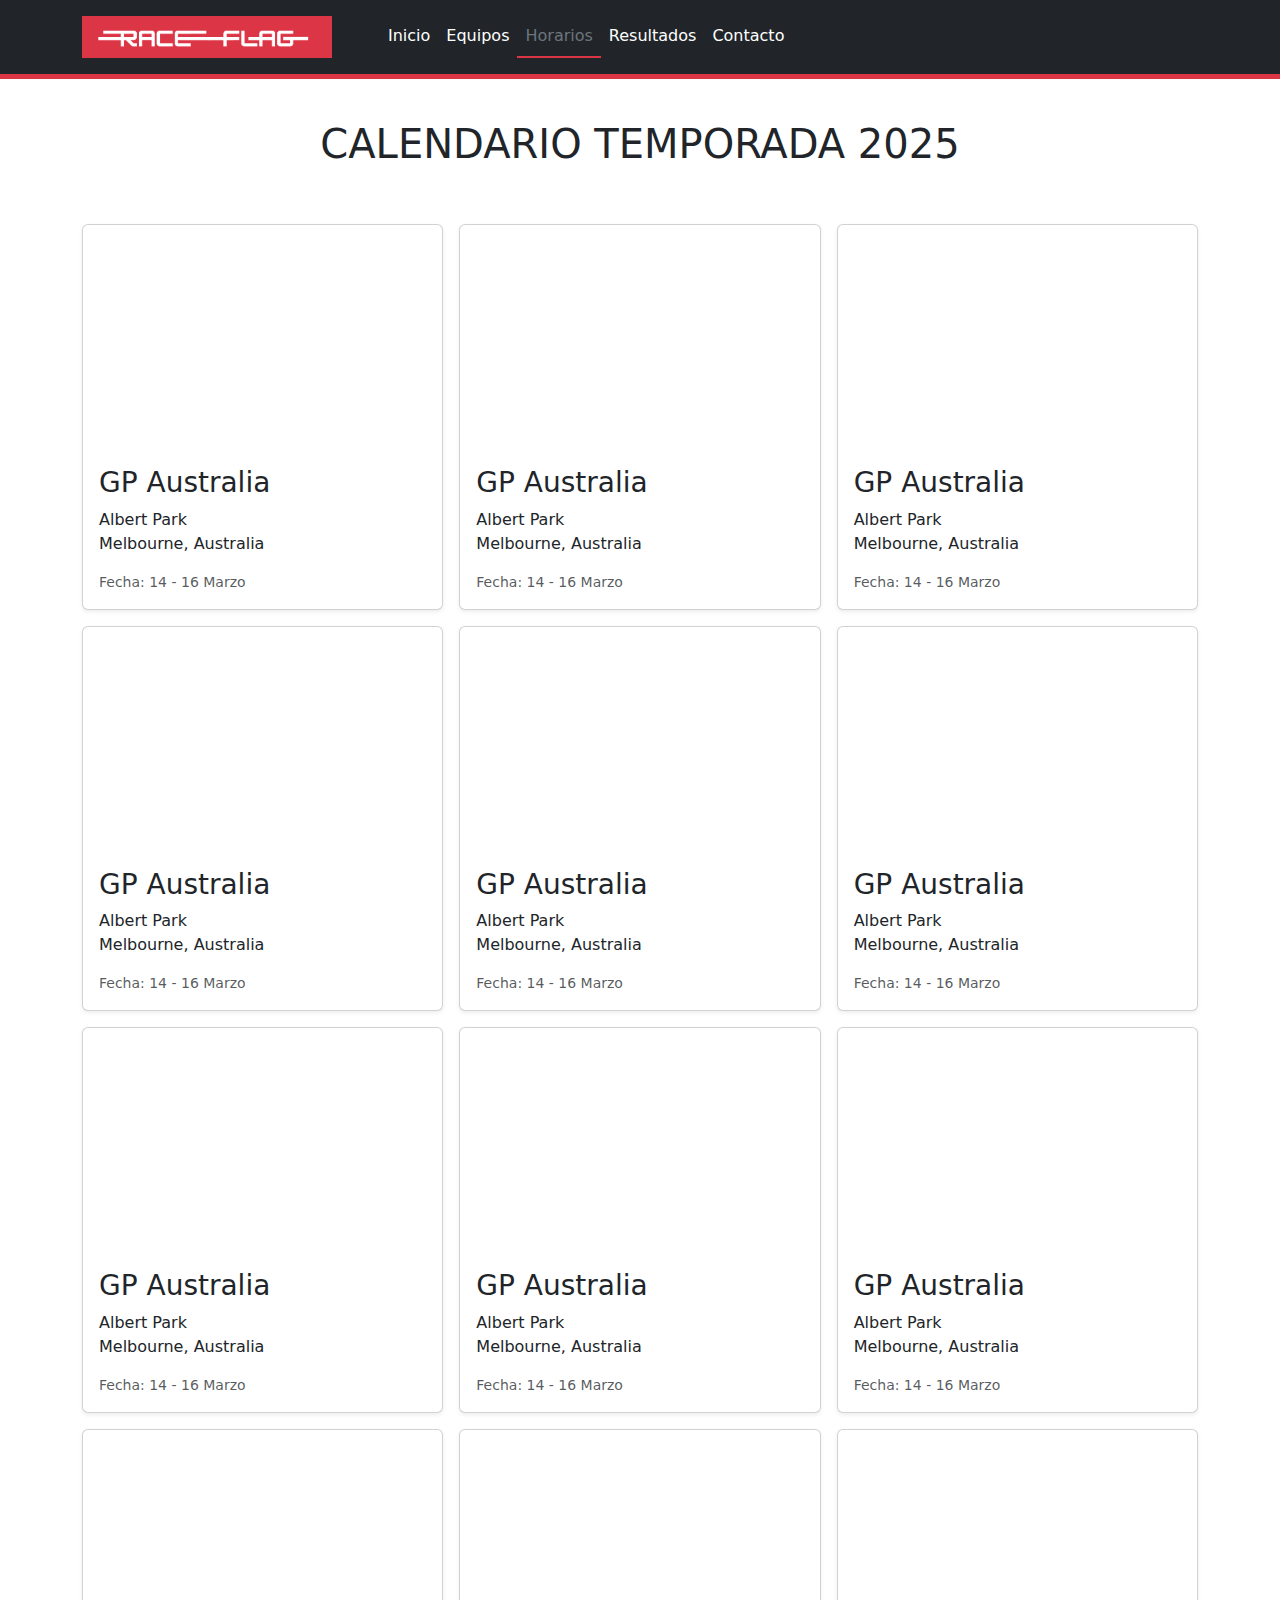
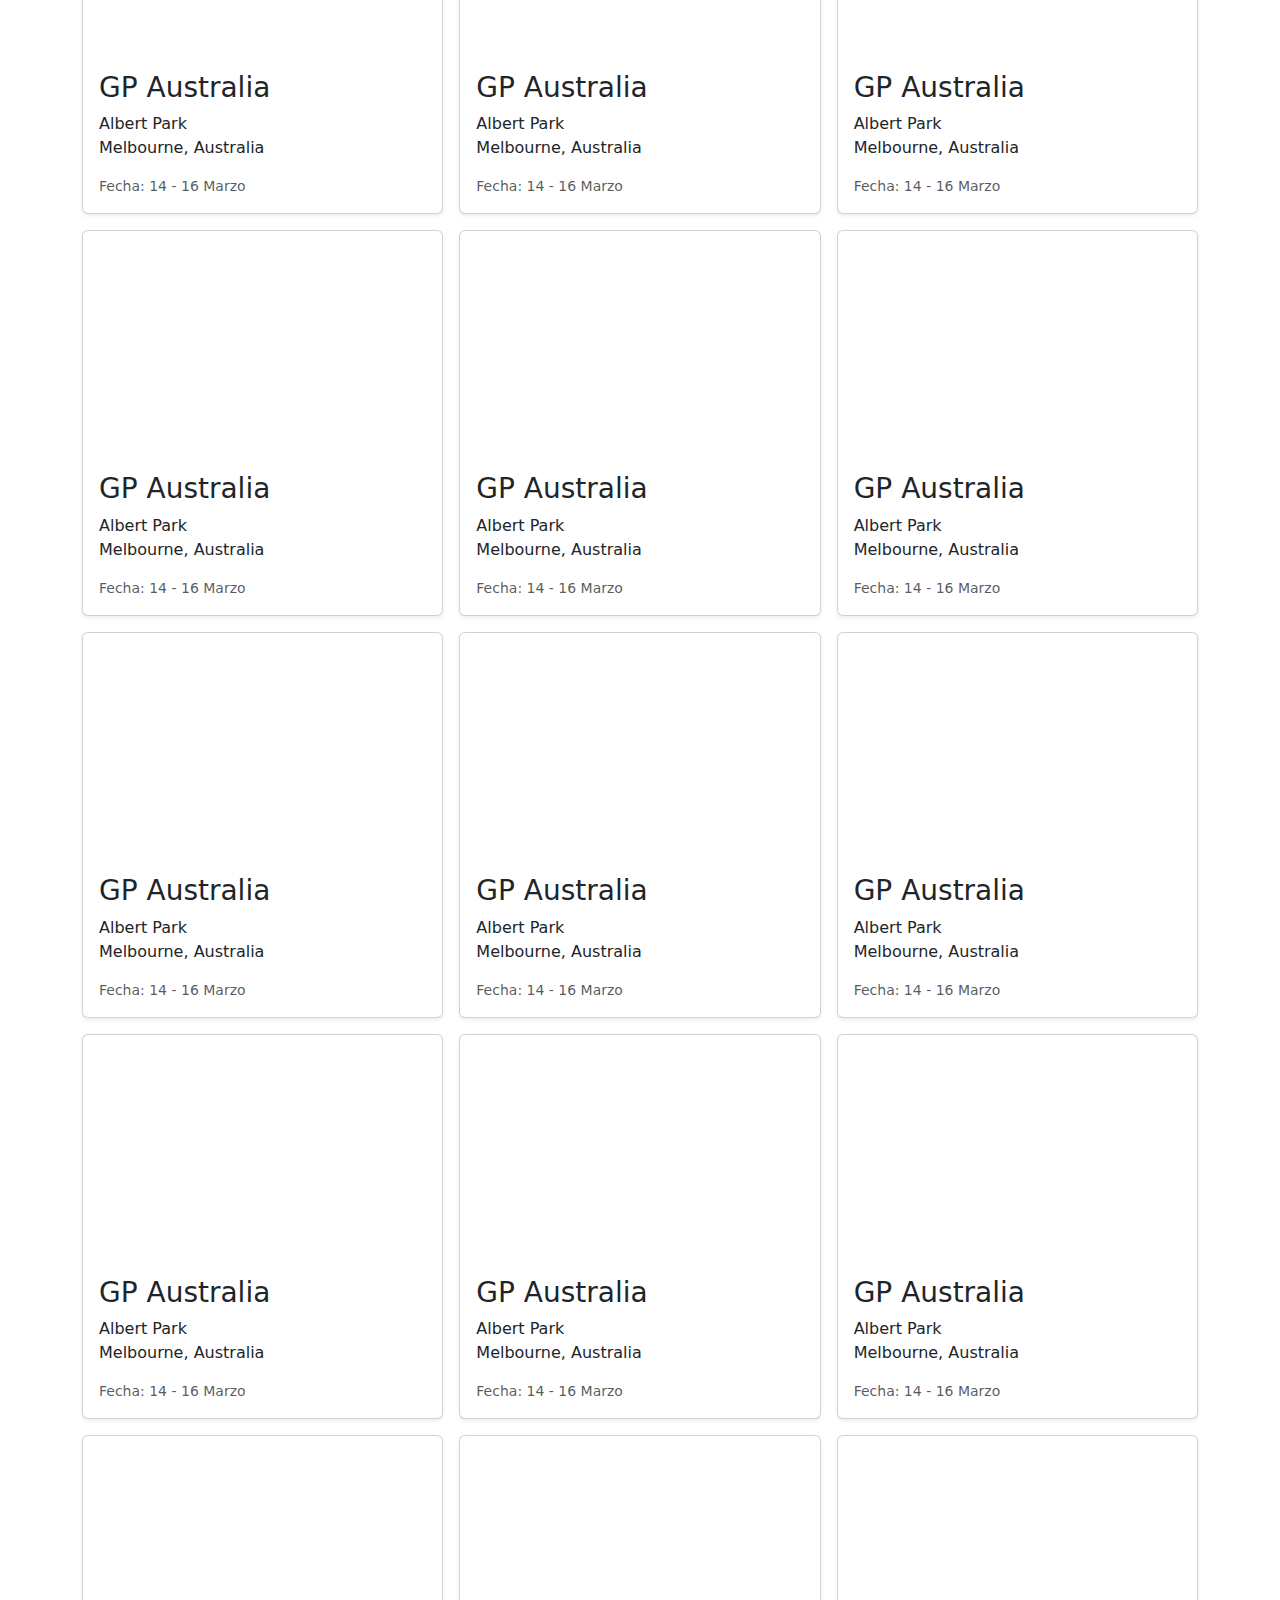
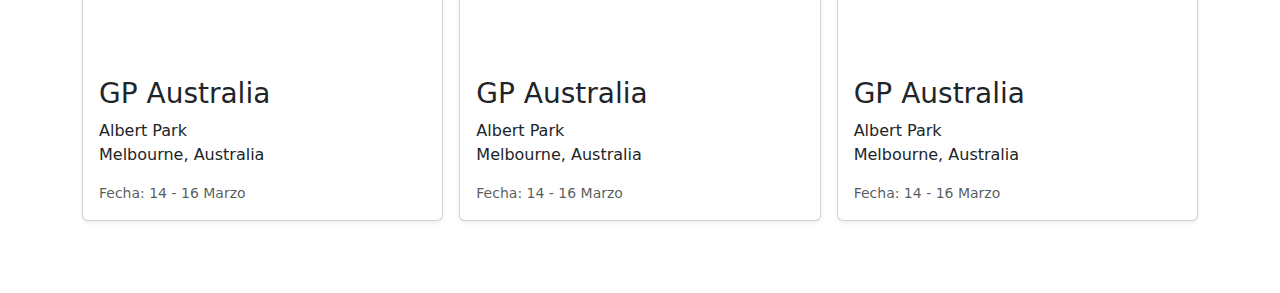
==== paginas/calendario.html @ 227ca7e0 "añado circuitos a la pagina circuito" ====
<!DOCTYPE html>
<html lang="en">
<head>
    <meta charset="UTF-8">
    <meta name="viewport" content="width=device-width, initial-scale=1.0">
    <title>Horarios - F1 Temporada 2025</title>
    <!-- Bootstrap CSS -->
    <link href="https://cdn.jsdelivr.net/npm/bootstrap@5.3.3/dist/css/bootstrap.min.css" rel="stylesheet">
    <link rel="stylesheet" href="/css/style.css">
</head>
<body>
    <header class="fixed-top p-3 bg-dark text-white border-bottom border-danger border-5 p-3">
    <div class="container">
      <div class="d-flex flex-wrap align-items-center justify-content-center justify-content-lg-start">
        <div class=""><img src="/imgs/logo.png" width="250px" alt=""></div>
        <a href="/" class="d-flex align-items-center mb-2 mb-lg-0 text-white text-decoration-none">
          <svg class="bi me-2" width="40" height="32" role="img" aria-label="Bootstrap"><use xlink:href="#bootstrap"></use></svg>
        </a>
        <ul class="nav col-12 col-lg-auto me-lg-auto mb-2 justify-content-center mb-md-0">
          <li><a href="/index.html" class="nav-link px-2 text-white">Inicio</a></li>
          <li><a href="/paginas/equipos.html" class="nav-link px-2 text-white">Equipos</a></li>
          <li><a href="#" class="nav-link px-2 text-secondary border-bottom border-2 border-danger">Horarios</a></li>
          <li><a href="/paginas/Resultados.html" class="nav-link px-2 text-white">Resultados</a></li>
          <li><a href="/paginas/contacto.html" class="nav-link px-2 text-white">Contacto</a></li>
        </ul>
      </div>
    </div>
  </header>

  <main class="p-5 my-4">
    
    <div class="container p-5 text-center">
      <h1>CALENDARIO TEMPORADA 2025</h1>
    </div>

    <div class="container">

      <div class="row row-cols-1 row-cols-sm-2 row-cols-md-3 g-3">
        <div class="col">
          <div class="card shadow-sm">
            <svg class="bd-placeholder-img card-img-top" width="100%" height="225" style="background-image: url(/imgs/circuitos/albert-park-2022-soymotor.png.png); "></svg>

            <div class="card-body">
              <h3>GP Australia</h3>
              <p class="card-text">Albert Park
                <br> Melbourne, Australia</p>
              </p>
              <div class="d-flex justify-content-between align-items-center">
                <small class="text-muted">Fecha: 14 - 16 Marzo</small>
              </div>
            </div>
          </div>
        </div>
        <div class="col">
          <div class="card shadow-sm">
            <svg class="bd-placeholder-img card-img-top" width="100%" height="225" style="background-image: url(/imgs/circuitos/albert-park-2022-soymotor.png.png); "></svg>

            <div class="card-body">
              <h3>GP Australia</h3>
              <p class="card-text">Albert Park
                <br> Melbourne, Australia</p>
              </p>
              <div class="d-flex justify-content-between align-items-center">
                <small class="text-muted">Fecha: 14 - 16 Marzo</small>
              </div>
            </div>
          </div>
        </div>

        <div class="col">
          <div class="card shadow-sm">
            <svg class="bd-placeholder-img card-img-top" width="100%" height="225" style="background-image: url(/imgs/circuitos/albert-park-2022-soymotor.png.png); "></svg>

            <div class="card-body">
              <h3>GP Australia</h3>
              <p class="card-text">Albert Park
                <br> Melbourne, Australia</p>
              </p>
              <div class="d-flex justify-content-between align-items-center">
                <small class="text-muted">Fecha: 14 - 16 Marzo</small>
              </div>
            </div>
          </div>
        </div>

        <div class="col">
          <div class="card shadow-sm">
            <svg class="bd-placeholder-img card-img-top" width="100%" height="225" style="background-image: url(/imgs/circuitos/albert-park-2022-soymotor.png.png); "></svg>

            <div class="card-body">
              <h3>GP Australia</h3>
              <p class="card-text">Albert Park
                <br> Melbourne, Australia</p>
              </p>
              <div class="d-flex justify-content-between align-items-center">
                <small class="text-muted">Fecha: 14 - 16 Marzo</small>
              </div>
            </div>
          </div>
        </div>
        <div class="col">
          <div class="card shadow-sm">
            <svg class="bd-placeholder-img card-img-top" width="100%" height="225" style="background-image: url(/imgs/circuitos/albert-park-2022-soymotor.png.png); "></svg>

            <div class="card-body">
              <h3>GP Australia</h3>
              <p class="card-text">Albert Park
                <br> Melbourne, Australia</p>
              </p>
              <div class="d-flex justify-content-between align-items-center">
                <small class="text-muted">Fecha: 14 - 16 Marzo</small>
              </div>
            </div>
          </div>
        </div>

        <div class="col">
          <div class="card shadow-sm">
            <svg class="bd-placeholder-img card-img-top" width="100%" height="225" style="background-image: url(/imgs/circuitos/albert-park-2022-soymotor.png.png); "></svg>

            <div class="card-body">
              <h3>GP Australia</h3>
              <p class="card-text">Albert Park
                <br> Melbourne, Australia</p>
              </p>
              <div class="d-flex justify-content-between align-items-center">
                <small class="text-muted">Fecha: 14 - 16 Marzo</small>
              </div>
            </div>
          </div>
        </div>

        <div class="col">
          <div class="card shadow-sm">
            <svg class="bd-placeholder-img card-img-top" width="100%" height="225" style="background-image: url(/imgs/circuitos/albert-park-2022-soymotor.png.png); "></svg>

            <div class="card-body">
              <h3>GP Australia</h3>
              <p class="card-text">Albert Park
                <br> Melbourne, Australia</p>
              </p>
              <div class="d-flex justify-content-between align-items-center">
                <small class="text-muted">Fecha: 14 - 16 Marzo</small>
              </div>
            </div>
          </div>
        </div>
        <div class="col">
          <div class="card shadow-sm">
            <svg class="bd-placeholder-img card-img-top" width="100%" height="225" style="background-image: url(/imgs/circuitos/albert-park-2022-soymotor.png.png); "></svg>

            <div class="card-body">
              <h3>GP Australia</h3>
              <p class="card-text">Albert Park
                <br> Melbourne, Australia</p>
              </p>
              <div class="d-flex justify-content-between align-items-center">
                <small class="text-muted">Fecha: 14 - 16 Marzo</small>
              </div>
            </div>
          </div>
        </div>

        <div class="col">
          <div class="card shadow-sm">
            <svg class="bd-placeholder-img card-img-top" width="100%" height="225" style="background-image: url(/imgs/circuitos/albert-park-2022-soymotor.png.png); "></svg>

            <div class="card-body">
              <h3>GP Australia</h3>
              <p class="card-text">Albert Park
                <br> Melbourne, Australia</p>
              </p>
              <div class="d-flex justify-content-between align-items-center">
                <small class="text-muted">Fecha: 14 - 16 Marzo</small>
              </div>
            </div>
          </div>
        </div>

        <div class="col">
          <div class="card shadow-sm">
            <svg class="bd-placeholder-img card-img-top" width="100%" height="225" style="background-image: url(/imgs/circuitos/albert-park-2022-soymotor.png.png); "></svg>

            <div class="card-body">
              <h3>GP Australia</h3>
              <p class="card-text">Albert Park
                <br> Melbourne, Australia</p>
              </p>
              <div class="d-flex justify-content-between align-items-center">
                <small class="text-muted">Fecha: 14 - 16 Marzo</small>
              </div>
            </div>
          </div>
        </div>
        <div class="col">
          <div class="card shadow-sm">
            <svg class="bd-placeholder-img card-img-top" width="100%" height="225" style="background-image: url(/imgs/circuitos/albert-park-2022-soymotor.png.png); "></svg>

            <div class="card-body">
              <h3>GP Australia</h3>
              <p class="card-text">Albert Park
                <br> Melbourne, Australia</p>
              </p>
              <div class="d-flex justify-content-between align-items-center">
                <small class="text-muted">Fecha: 14 - 16 Marzo</small>
              </div>
            </div>
          </div>
        </div>

        <div class="col">
          <div class="card shadow-sm">
            <svg class="bd-placeholder-img card-img-top" width="100%" height="225" style="background-image: url(/imgs/circuitos/albert-park-2022-soymotor.png.png); "></svg>

            <div class="card-body">
              <h3>GP Australia</h3>
              <p class="card-text">Albert Park
                <br> Melbourne, Australia</p>
              </p>
              <div class="d-flex justify-content-between align-items-center">
                <small class="text-muted">Fecha: 14 - 16 Marzo</small>
              </div>
            </div>
          </div>
        </div>

        <div class="col">
          <div class="card shadow-sm">
            <svg class="bd-placeholder-img card-img-top" width="100%" height="225" style="background-image: url(/imgs/circuitos/albert-park-2022-soymotor.png.png); "></svg>

            <div class="card-body">
              <h3>GP Australia</h3>
              <p class="card-text">Albert Park
                <br> Melbourne, Australia</p>
              </p>
              <div class="d-flex justify-content-between align-items-center">
                <small class="text-muted">Fecha: 14 - 16 Marzo</small>
              </div>
            </div>
          </div>
        </div>
        <div class="col">
          <div class="card shadow-sm">
            <svg class="bd-placeholder-img card-img-top" width="100%" height="225" style="background-image: url(/imgs/circuitos/albert-park-2022-soymotor.png.png); "></svg>

            <div class="card-body">
              <h3>GP Australia</h3>
              <p class="card-text">Albert Park
                <br> Melbourne, Australia</p>
              </p>
              <div class="d-flex justify-content-between align-items-center">
                <small class="text-muted">Fecha: 14 - 16 Marzo</small>
              </div>
            </div>
          </div>
        </div>

        <div class="col">
          <div class="card shadow-sm">
            <svg class="bd-placeholder-img card-img-top" width="100%" height="225" style="background-image: url(/imgs/circuitos/albert-park-2022-soymotor.png.png); "></svg>

            <div class="card-body">
              <h3>GP Australia</h3>
              <p class="card-text">Albert Park
                <br> Melbourne, Australia</p>
              </p>
              <div class="d-flex justify-content-between align-items-center">
                <small class="text-muted">Fecha: 14 - 16 Marzo</small>
              </div>
            </div>
          </div>
        </div>

        <div class="col">
          <div class="card shadow-sm">
            <svg class="bd-placeholder-img card-img-top" width="100%" height="225" style="background-image: url(/imgs/circuitos/albert-park-2022-soymotor.png.png); "></svg>

            <div class="card-body">
              <h3>GP Australia</h3>
              <p class="card-text">Albert Park
                <br> Melbourne, Australia</p>
              </p>
              <div class="d-flex justify-content-between align-items-center">
                <small class="text-muted">Fecha: 14 - 16 Marzo</small>
              </div>
            </div>
          </div>
        </div>
        <div class="col">
          <div class="card shadow-sm">
            <svg class="bd-placeholder-img card-img-top" width="100%" height="225" style="background-image: url(/imgs/circuitos/albert-park-2022-soymotor.png.png); "></svg>

            <div class="card-body">
              <h3>GP Australia</h3>
              <p class="card-text">Albert Park
                <br> Melbourne, Australia</p>
              </p>
              <div class="d-flex justify-content-between align-items-center">
                <small class="text-muted">Fecha: 14 - 16 Marzo</small>
              </div>
            </div>
          </div>
        </div>

        <div class="col">
          <div class="card shadow-sm">
            <svg class="bd-placeholder-img card-img-top" width="100%" height="225" style="background-image: url(/imgs/circuitos/albert-park-2022-soymotor.png.png); "></svg>

            <div class="card-body">
              <h3>GP Australia</h3>
              <p class="card-text">Albert Park
                <br> Melbourne, Australia</p>
              </p>
              <div class="d-flex justify-content-between align-items-center">
                <small class="text-muted">Fecha: 14 - 16 Marzo</small>
              </div>
            </div>
          </div>
        </div>

        <div class="col">
          <div class="card shadow-sm">
            <svg class="bd-placeholder-img card-img-top" width="100%" height="225" style="background-image: url(/imgs/circuitos/albert-park-2022-soymotor.png.png); "></svg>

            <div class="card-body">
              <h3>GP Australia</h3>
              <p class="card-text">Albert Park
                <br> Melbourne, Australia</p>
              </p>
              <div class="d-flex justify-content-between align-items-center">
                <small class="text-muted">Fecha: 14 - 16 Marzo</small>
              </div>
            </div>
          </div>
        </div>
        <div class="col">
          <div class="card shadow-sm">
            <svg class="bd-placeholder-img card-img-top" width="100%" height="225" style="background-image: url(/imgs/circuitos/albert-park-2022-soymotor.png.png); "></svg>

            <div class="card-body">
              <h3>GP Australia</h3>
              <p class="card-text">Albert Park
                <br> Melbourne, Australia</p>
              </p>
              <div class="d-flex justify-content-between align-items-center">
                <small class="text-muted">Fecha: 14 - 16 Marzo</small>
              </div>
            </div>
          </div>
        </div>

        <div class="col">
          <div class="card shadow-sm">
            <svg class="bd-placeholder-img card-img-top" width="100%" height="225" style="background-image: url(/imgs/circuitos/albert-park-2022-soymotor.png.png); "></svg>

            <div class="card-body">
              <h3>GP Australia</h3>
              <p class="card-text">Albert Park
                <br> Melbourne, Australia</p>
              </p>
              <div class="d-flex justify-content-between align-items-center">
                <small class="text-muted">Fecha: 14 - 16 Marzo</small>
              </div>
            </div>
          </div>
        </div>

        <div class="col">
          <div class="card shadow-sm">
            <svg class="bd-placeholder-img card-img-top" width="100%" height="225" style="background-image: url(/imgs/circuitos/albert-park-2022-soymotor.png.png); "></svg>

            <div class="card-body">
              <h3>GP Australia</h3>
              <p class="card-text">Albert Park
                <br> Melbourne, Australia</p>
              </p>
              <div class="d-flex justify-content-between align-items-center">
                <small class="text-muted">Fecha: 14 - 16 Marzo</small>
              </div>
            </div>
          </div>
        </div>
        <div class="col">
          <div class="card shadow-sm">
            <svg class="bd-placeholder-img card-img-top" width="100%" height="225" style="background-image: url(/imgs/circuitos/albert-park-2022-soymotor.png.png); "></svg>

            <div class="card-body">
              <h3>GP Australia</h3>
              <p class="card-text">Albert Park
                <br> Melbourne, Australia</p>
              </p>
              <div class="d-flex justify-content-between align-items-center">
                <small class="text-muted">Fecha: 14 - 16 Marzo</small>
              </div>
            </div>
          </div>
        </div>

        <div class="col">
          <div class="card shadow-sm">
            <svg class="bd-placeholder-img card-img-top" width="100%" height="225" style="background-image: url(/imgs/circuitos/albert-park-2022-soymotor.png.png); "></svg>

            <div class="card-body">
              <h3>GP Australia</h3>
              <p class="card-text">Albert Park
                <br> Melbourne, Australia</p>
              </p>
              <div class="d-flex justify-content-between align-items-center">
                <small class="text-muted">Fecha: 14 - 16 Marzo</small>
              </div>
            </div>
          </div>
        </div>

      </div>
    </div>
  </main>

    <!-- Bootstrap JavaScript -->
    <script src="https://cdn.jsdelivr.net/npm/bootstrap@5.3.3/dist/js/bootstrap.bundle.min.js"></script>
</body>
</html>
---- css/style.css ----
#main-equipos{
    padding-top: 79px;
}
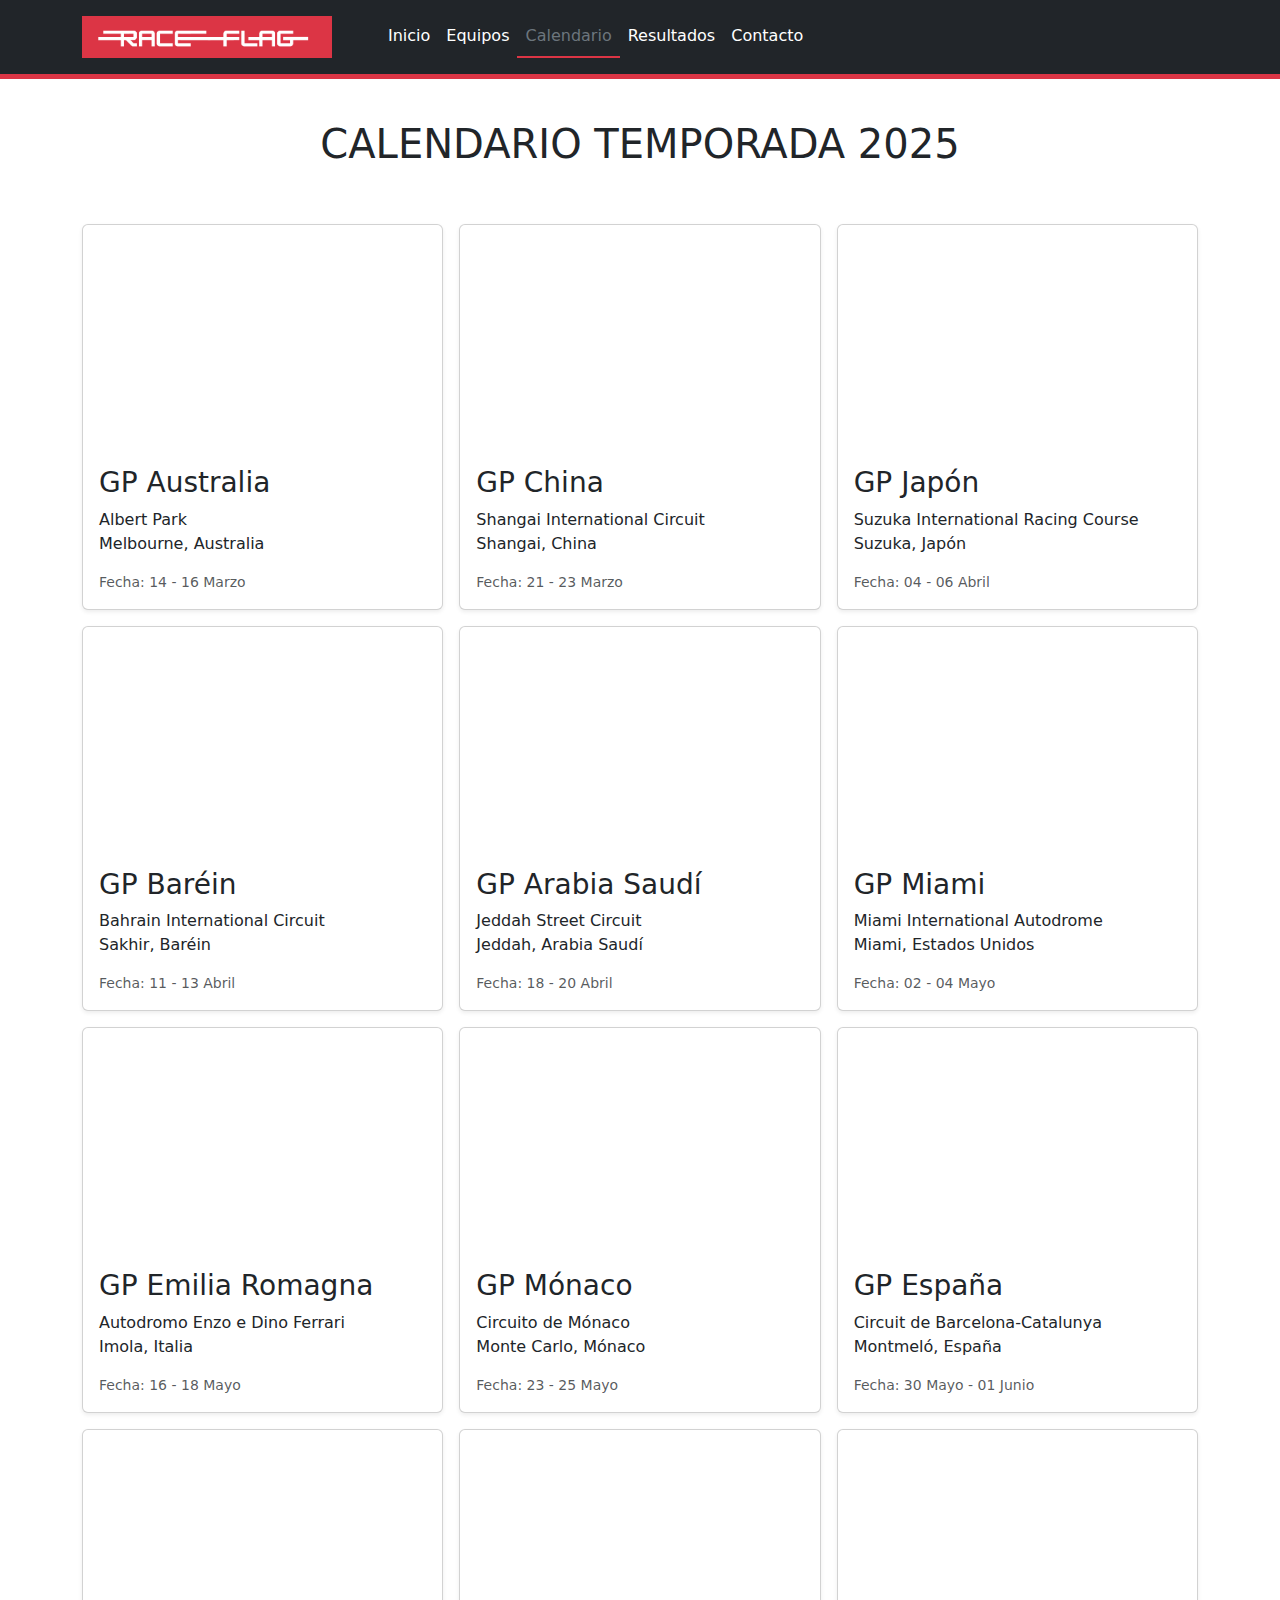
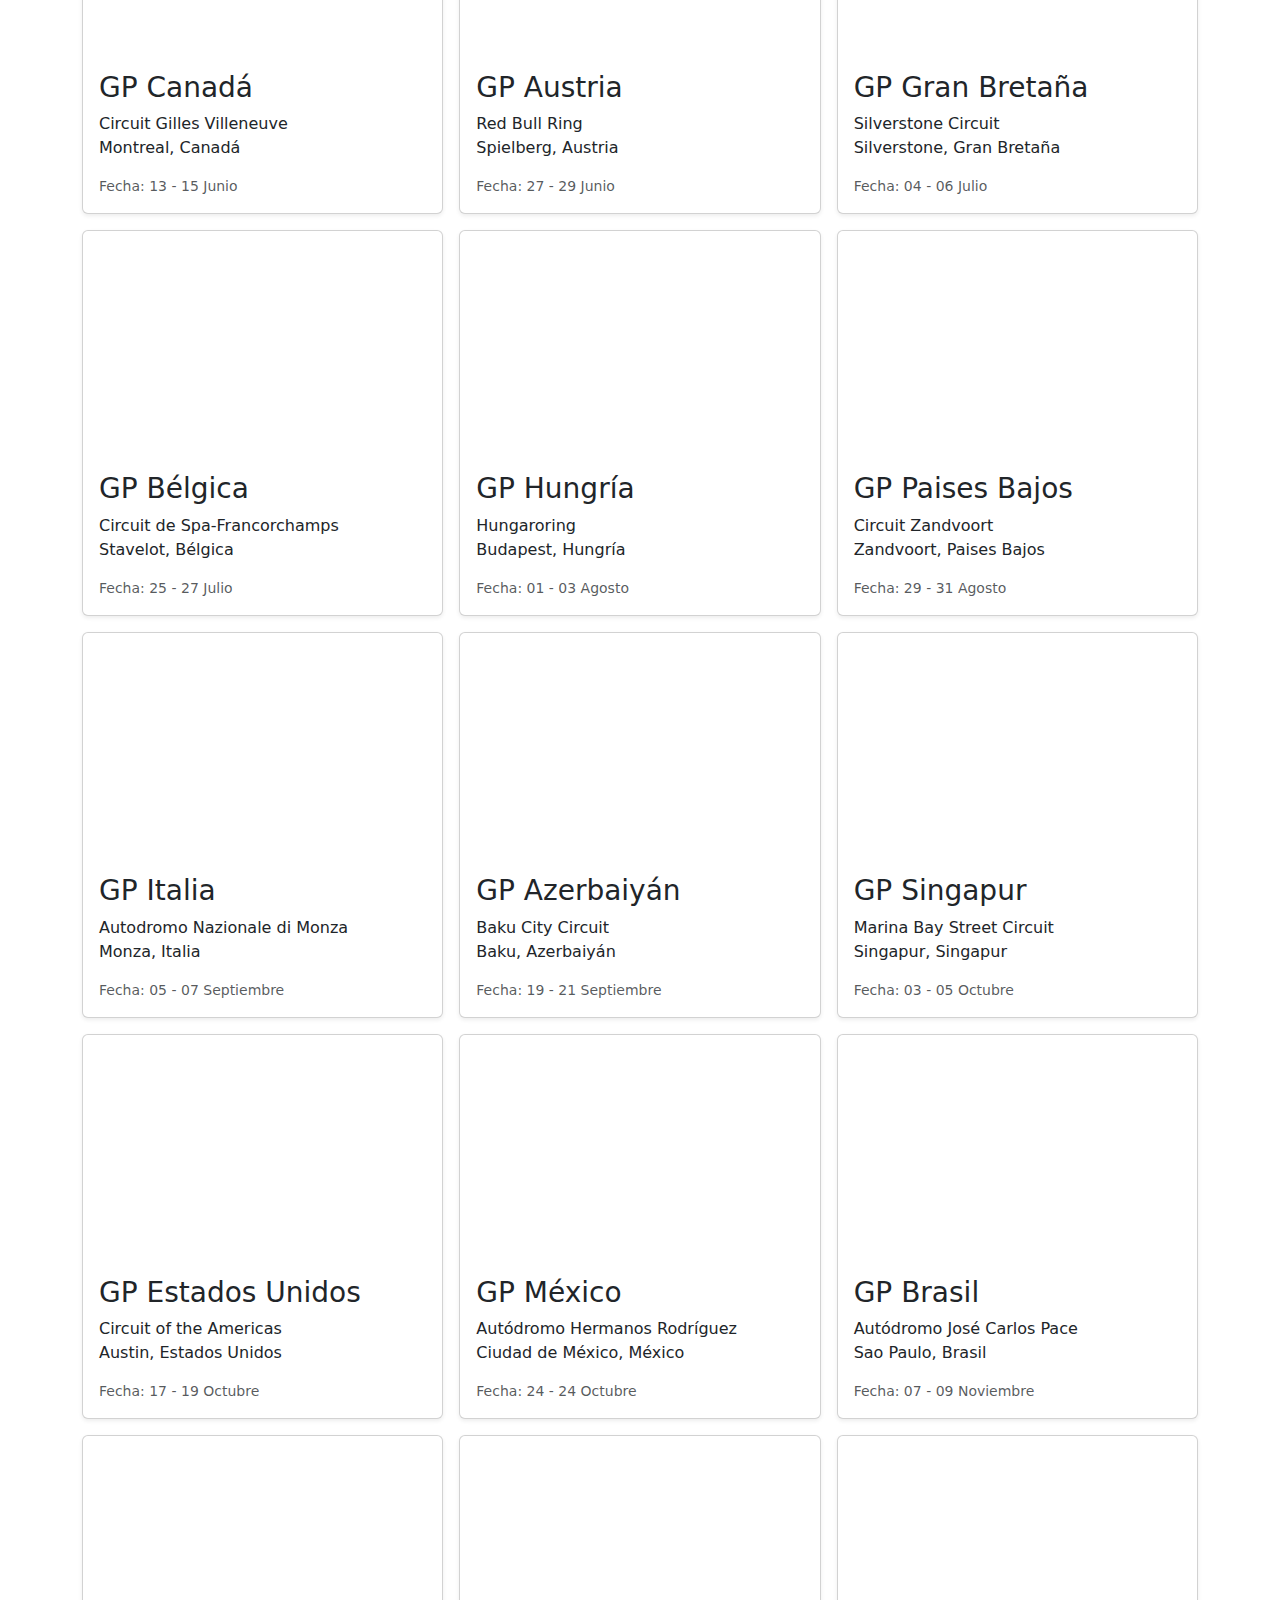
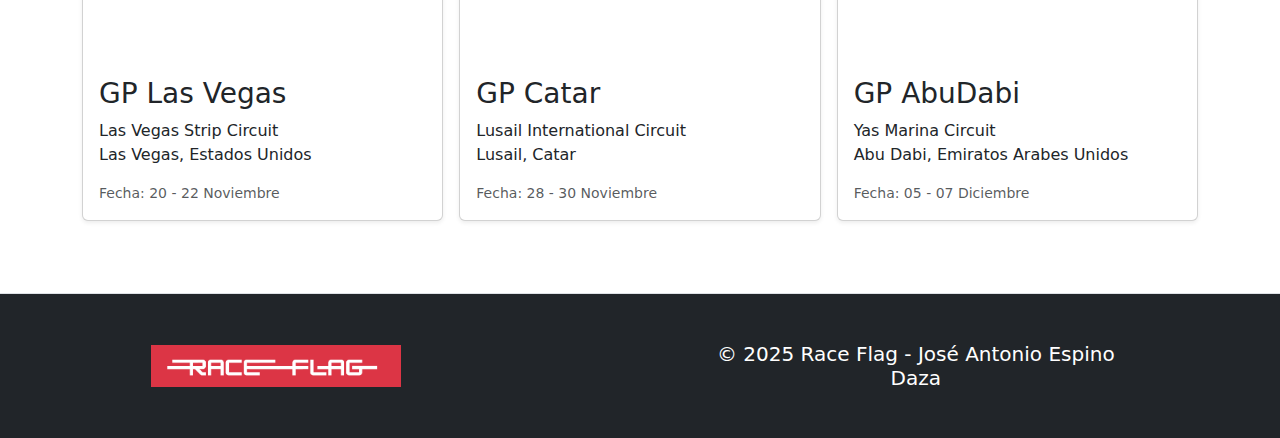
==== commit 8097c5cc: "añado cambios en la página calendario" ====
--- a/paginas/calendario.html
+++ b/paginas/calendario.html
@@ -3,7 +3,7 @@
 <head>
     <meta charset="UTF-8">
     <meta name="viewport" content="width=device-width, initial-scale=1.0">
-    <title>Horarios - F1 Temporada 2025</title>
+    <title>Calendario - F1 Temporada 2025</title>
     <!-- Bootstrap CSS -->
     <link href="https://cdn.jsdelivr.net/npm/bootstrap@5.3.3/dist/css/bootstrap.min.css" rel="stylesheet">
     <link rel="stylesheet" href="/css/style.css">
@@ -19,7 +19,7 @@
         <ul class="nav col-12 col-lg-auto me-lg-auto mb-2 justify-content-center mb-md-0">
           <li><a href="/index.html" class="nav-link px-2 text-white">Inicio</a></li>
           <li><a href="/paginas/equipos.html" class="nav-link px-2 text-white">Equipos</a></li>
-          <li><a href="#" class="nav-link px-2 text-secondary border-bottom border-2 border-danger">Horarios</a></li>
+          <li><a href="#" class="nav-link px-2 text-secondary border-bottom border-2 border-danger">Calendario</a></li>
           <li><a href="/paginas/Resultados.html" class="nav-link px-2 text-white">Resultados</a></li>
           <li><a href="/paginas/contacto.html" class="nav-link px-2 text-white">Contacto</a></li>
         </ul>
@@ -53,360 +53,360 @@
         </div>
         <div class="col">
           <div class="card shadow-sm">
-            <svg class="bd-placeholder-img card-img-top" width="100%" height="225" style="background-image: url(/imgs/circuitos/albert-park-2022-soymotor.png.png); "></svg>
-
-            <div class="card-body">
-              <h3>GP Australia</h3>
-              <p class="card-text">Albert Park
-                <br> Melbourne, Australia</p>
-              </p>
-              <div class="d-flex justify-content-between align-items-center">
-                <small class="text-muted">Fecha: 14 - 16 Marzo</small>
-              </div>
-            </div>
-          </div>
-        </div>
-
-        <div class="col">
-          <div class="card shadow-sm">
-            <svg class="bd-placeholder-img card-img-top" width="100%" height="225" style="background-image: url(/imgs/circuitos/albert-park-2022-soymotor.png.png); "></svg>
-
-            <div class="card-body">
-              <h3>GP Australia</h3>
-              <p class="card-text">Albert Park
-                <br> Melbourne, Australia</p>
-              </p>
-              <div class="d-flex justify-content-between align-items-center">
-                <small class="text-muted">Fecha: 14 - 16 Marzo</small>
-              </div>
-            </div>
-          </div>
-        </div>
-
-        <div class="col">
-          <div class="card shadow-sm">
-            <svg class="bd-placeholder-img card-img-top" width="100%" height="225" style="background-image: url(/imgs/circuitos/albert-park-2022-soymotor.png.png); "></svg>
-
-            <div class="card-body">
-              <h3>GP Australia</h3>
-              <p class="card-text">Albert Park
-                <br> Melbourne, Australia</p>
-              </p>
-              <div class="d-flex justify-content-between align-items-center">
-                <small class="text-muted">Fecha: 14 - 16 Marzo</small>
-              </div>
-            </div>
-          </div>
-        </div>
-        <div class="col">
-          <div class="card shadow-sm">
-            <svg class="bd-placeholder-img card-img-top" width="100%" height="225" style="background-image: url(/imgs/circuitos/albert-park-2022-soymotor.png.png); "></svg>
-
-            <div class="card-body">
-              <h3>GP Australia</h3>
-              <p class="card-text">Albert Park
-                <br> Melbourne, Australia</p>
-              </p>
-              <div class="d-flex justify-content-between align-items-center">
-                <small class="text-muted">Fecha: 14 - 16 Marzo</small>
-              </div>
-            </div>
-          </div>
-        </div>
-
-        <div class="col">
-          <div class="card shadow-sm">
-            <svg class="bd-placeholder-img card-img-top" width="100%" height="225" style="background-image: url(/imgs/circuitos/albert-park-2022-soymotor.png.png); "></svg>
-
-            <div class="card-body">
-              <h3>GP Australia</h3>
-              <p class="card-text">Albert Park
-                <br> Melbourne, Australia</p>
-              </p>
-              <div class="d-flex justify-content-between align-items-center">
-                <small class="text-muted">Fecha: 14 - 16 Marzo</small>
-              </div>
-            </div>
-          </div>
-        </div>
-
-        <div class="col">
-          <div class="card shadow-sm">
-            <svg class="bd-placeholder-img card-img-top" width="100%" height="225" style="background-image: url(/imgs/circuitos/albert-park-2022-soymotor.png.png); "></svg>
-
-            <div class="card-body">
-              <h3>GP Australia</h3>
-              <p class="card-text">Albert Park
-                <br> Melbourne, Australia</p>
-              </p>
-              <div class="d-flex justify-content-between align-items-center">
-                <small class="text-muted">Fecha: 14 - 16 Marzo</small>
-              </div>
-            </div>
-          </div>
-        </div>
-        <div class="col">
-          <div class="card shadow-sm">
-            <svg class="bd-placeholder-img card-img-top" width="100%" height="225" style="background-image: url(/imgs/circuitos/albert-park-2022-soymotor.png.png); "></svg>
-
-            <div class="card-body">
-              <h3>GP Australia</h3>
-              <p class="card-text">Albert Park
-                <br> Melbourne, Australia</p>
-              </p>
-              <div class="d-flex justify-content-between align-items-center">
-                <small class="text-muted">Fecha: 14 - 16 Marzo</small>
-              </div>
-            </div>
-          </div>
-        </div>
-
-        <div class="col">
-          <div class="card shadow-sm">
-            <svg class="bd-placeholder-img card-img-top" width="100%" height="225" style="background-image: url(/imgs/circuitos/albert-park-2022-soymotor.png.png); "></svg>
-
-            <div class="card-body">
-              <h3>GP Australia</h3>
-              <p class="card-text">Albert Park
-                <br> Melbourne, Australia</p>
-              </p>
-              <div class="d-flex justify-content-between align-items-center">
-                <small class="text-muted">Fecha: 14 - 16 Marzo</small>
-              </div>
-            </div>
-          </div>
-        </div>
-
-        <div class="col">
-          <div class="card shadow-sm">
-            <svg class="bd-placeholder-img card-img-top" width="100%" height="225" style="background-image: url(/imgs/circuitos/albert-park-2022-soymotor.png.png); "></svg>
-
-            <div class="card-body">
-              <h3>GP Australia</h3>
-              <p class="card-text">Albert Park
-                <br> Melbourne, Australia</p>
-              </p>
-              <div class="d-flex justify-content-between align-items-center">
-                <small class="text-muted">Fecha: 14 - 16 Marzo</small>
-              </div>
-            </div>
-          </div>
-        </div>
-        <div class="col">
-          <div class="card shadow-sm">
-            <svg class="bd-placeholder-img card-img-top" width="100%" height="225" style="background-image: url(/imgs/circuitos/albert-park-2022-soymotor.png.png); "></svg>
-
-            <div class="card-body">
-              <h3>GP Australia</h3>
-              <p class="card-text">Albert Park
-                <br> Melbourne, Australia</p>
-              </p>
-              <div class="d-flex justify-content-between align-items-center">
-                <small class="text-muted">Fecha: 14 - 16 Marzo</small>
-              </div>
-            </div>
-          </div>
-        </div>
-
-        <div class="col">
-          <div class="card shadow-sm">
-            <svg class="bd-placeholder-img card-img-top" width="100%" height="225" style="background-image: url(/imgs/circuitos/albert-park-2022-soymotor.png.png); "></svg>
-
-            <div class="card-body">
-              <h3>GP Australia</h3>
-              <p class="card-text">Albert Park
-                <br> Melbourne, Australia</p>
-              </p>
-              <div class="d-flex justify-content-between align-items-center">
-                <small class="text-muted">Fecha: 14 - 16 Marzo</small>
-              </div>
-            </div>
-          </div>
-        </div>
-
-        <div class="col">
-          <div class="card shadow-sm">
-            <svg class="bd-placeholder-img card-img-top" width="100%" height="225" style="background-image: url(/imgs/circuitos/albert-park-2022-soymotor.png.png); "></svg>
-
-            <div class="card-body">
-              <h3>GP Australia</h3>
-              <p class="card-text">Albert Park
-                <br> Melbourne, Australia</p>
-              </p>
-              <div class="d-flex justify-content-between align-items-center">
-                <small class="text-muted">Fecha: 14 - 16 Marzo</small>
-              </div>
-            </div>
-          </div>
-        </div>
-        <div class="col">
-          <div class="card shadow-sm">
-            <svg class="bd-placeholder-img card-img-top" width="100%" height="225" style="background-image: url(/imgs/circuitos/albert-park-2022-soymotor.png.png); "></svg>
-
-            <div class="card-body">
-              <h3>GP Australia</h3>
-              <p class="card-text">Albert Park
-                <br> Melbourne, Australia</p>
-              </p>
-              <div class="d-flex justify-content-between align-items-center">
-                <small class="text-muted">Fecha: 14 - 16 Marzo</small>
-              </div>
-            </div>
-          </div>
-        </div>
-
-        <div class="col">
-          <div class="card shadow-sm">
-            <svg class="bd-placeholder-img card-img-top" width="100%" height="225" style="background-image: url(/imgs/circuitos/albert-park-2022-soymotor.png.png); "></svg>
-
-            <div class="card-body">
-              <h3>GP Australia</h3>
-              <p class="card-text">Albert Park
-                <br> Melbourne, Australia</p>
-              </p>
-              <div class="d-flex justify-content-between align-items-center">
-                <small class="text-muted">Fecha: 14 - 16 Marzo</small>
-              </div>
-            </div>
-          </div>
-        </div>
-
-        <div class="col">
-          <div class="card shadow-sm">
-            <svg class="bd-placeholder-img card-img-top" width="100%" height="225" style="background-image: url(/imgs/circuitos/albert-park-2022-soymotor.png.png); "></svg>
-
-            <div class="card-body">
-              <h3>GP Australia</h3>
-              <p class="card-text">Albert Park
-                <br> Melbourne, Australia</p>
-              </p>
-              <div class="d-flex justify-content-between align-items-center">
-                <small class="text-muted">Fecha: 14 - 16 Marzo</small>
-              </div>
-            </div>
-          </div>
-        </div>
-        <div class="col">
-          <div class="card shadow-sm">
-            <svg class="bd-placeholder-img card-img-top" width="100%" height="225" style="background-image: url(/imgs/circuitos/albert-park-2022-soymotor.png.png); "></svg>
-
-            <div class="card-body">
-              <h3>GP Australia</h3>
-              <p class="card-text">Albert Park
-                <br> Melbourne, Australia</p>
-              </p>
-              <div class="d-flex justify-content-between align-items-center">
-                <small class="text-muted">Fecha: 14 - 16 Marzo</small>
-              </div>
-            </div>
-          </div>
-        </div>
-
-        <div class="col">
-          <div class="card shadow-sm">
-            <svg class="bd-placeholder-img card-img-top" width="100%" height="225" style="background-image: url(/imgs/circuitos/albert-park-2022-soymotor.png.png); "></svg>
-
-            <div class="card-body">
-              <h3>GP Australia</h3>
-              <p class="card-text">Albert Park
-                <br> Melbourne, Australia</p>
-              </p>
-              <div class="d-flex justify-content-between align-items-center">
-                <small class="text-muted">Fecha: 14 - 16 Marzo</small>
-              </div>
-            </div>
-          </div>
-        </div>
-
-        <div class="col">
-          <div class="card shadow-sm">
-            <svg class="bd-placeholder-img card-img-top" width="100%" height="225" style="background-image: url(/imgs/circuitos/albert-park-2022-soymotor.png.png); "></svg>
-
-            <div class="card-body">
-              <h3>GP Australia</h3>
-              <p class="card-text">Albert Park
-                <br> Melbourne, Australia</p>
-              </p>
-              <div class="d-flex justify-content-between align-items-center">
-                <small class="text-muted">Fecha: 14 - 16 Marzo</small>
-              </div>
-            </div>
-          </div>
-        </div>
-        <div class="col">
-          <div class="card shadow-sm">
-            <svg class="bd-placeholder-img card-img-top" width="100%" height="225" style="background-image: url(/imgs/circuitos/albert-park-2022-soymotor.png.png); "></svg>
-
-            <div class="card-body">
-              <h3>GP Australia</h3>
-              <p class="card-text">Albert Park
-                <br> Melbourne, Australia</p>
-              </p>
-              <div class="d-flex justify-content-between align-items-center">
-                <small class="text-muted">Fecha: 14 - 16 Marzo</small>
-              </div>
-            </div>
-          </div>
-        </div>
-
-        <div class="col">
-          <div class="card shadow-sm">
-            <svg class="bd-placeholder-img card-img-top" width="100%" height="225" style="background-image: url(/imgs/circuitos/albert-park-2022-soymotor.png.png); "></svg>
-
-            <div class="card-body">
-              <h3>GP Australia</h3>
-              <p class="card-text">Albert Park
-                <br> Melbourne, Australia</p>
-              </p>
-              <div class="d-flex justify-content-between align-items-center">
-                <small class="text-muted">Fecha: 14 - 16 Marzo</small>
-              </div>
-            </div>
-          </div>
-        </div>
-
-        <div class="col">
-          <div class="card shadow-sm">
-            <svg class="bd-placeholder-img card-img-top" width="100%" height="225" style="background-image: url(/imgs/circuitos/albert-park-2022-soymotor.png.png); "></svg>
-
-            <div class="card-body">
-              <h3>GP Australia</h3>
-              <p class="card-text">Albert Park
-                <br> Melbourne, Australia</p>
-              </p>
-              <div class="d-flex justify-content-between align-items-center">
-                <small class="text-muted">Fecha: 14 - 16 Marzo</small>
-              </div>
-            </div>
-          </div>
-        </div>
-        <div class="col">
-          <div class="card shadow-sm">
-            <svg class="bd-placeholder-img card-img-top" width="100%" height="225" style="background-image: url(/imgs/circuitos/albert-park-2022-soymotor.png.png); "></svg>
-
-            <div class="card-body">
-              <h3>GP Australia</h3>
-              <p class="card-text">Albert Park
-                <br> Melbourne, Australia</p>
-              </p>
-              <div class="d-flex justify-content-between align-items-center">
-                <small class="text-muted">Fecha: 14 - 16 Marzo</small>
-              </div>
-            </div>
-          </div>
-        </div>
-
-        <div class="col">
-          <div class="card shadow-sm">
-            <svg class="bd-placeholder-img card-img-top" width="100%" height="225" style="background-image: url(/imgs/circuitos/albert-park-2022-soymotor.png.png); "></svg>
-
-            <div class="card-body">
-              <h3>GP Australia</h3>
-              <p class="card-text">Albert Park
-                <br> Melbourne, Australia</p>
-              </p>
-              <div class="d-flex justify-content-between align-items-center">
-                <small class="text-muted">Fecha: 14 - 16 Marzo</small>
+            <svg class="bd-placeholder-img card-img-top" width="100%" height="225" style="background-image: url(/imgs/circuitos/gp-china-f1-soymotor.png.png); "></svg>
+
+            <div class="card-body">
+              <h3>GP China</h3>
+              <p class="card-text">Shangai International Circuit
+                <br> Shangai, China</p>
+              </p>
+              <div class="d-flex justify-content-between align-items-center">
+                <small class="text-muted">Fecha: 21 - 23 Marzo</small>
+              </div>
+            </div>
+          </div>
+        </div>
+
+        <div class="col">
+          <div class="card shadow-sm">
+            <svg class="bd-placeholder-img card-img-top" width="100%" height="225" style="background-image: url(/imgs/circuitos/gp-japon-2019-f1-soymotor.png.png); "></svg>
+
+            <div class="card-body">
+              <h3>GP Japón</h3>
+              <p class="card-text">Suzuka International Racing Course
+                <br> Suzuka, Japón</p>
+              </p>
+              <div class="d-flex justify-content-between align-items-center">
+                <small class="text-muted">Fecha: 04 - 06 Abril</small>
+              </div>
+            </div>
+          </div>
+        </div>
+
+        <div class="col">
+          <div class="card shadow-sm">
+            <svg class="bd-placeholder-img card-img-top" width="100%" height="225" style="background-image: url(/imgs/circuitos/gp-barein-f1-soymotor.png.png); "></svg>
+
+            <div class="card-body">
+              <h3>GP Baréin</h3>
+              <p class="card-text">Bahrain International Circuit
+                <br> Sakhir, Baréin</p>
+              </p>
+              <div class="d-flex justify-content-between align-items-center">
+                <small class="text-muted">Fecha: 11 - 13 Abril</small>
+              </div>
+            </div>
+          </div>
+        </div>
+        <div class="col">
+          <div class="card shadow-sm">
+            <svg class="bd-placeholder-img card-img-top" width="100%" height="225" style="background-image: url(/imgs/circuitos/yeda-2022.jpg.jpeg); "></svg>
+
+            <div class="card-body">
+              <h3>GP Arabia Saudí</h3>
+              <p class="card-text">Jeddah Street Circuit
+                <br> Jeddah, Arabia Saudí</p>
+              </p>
+              <div class="d-flex justify-content-between align-items-center">
+                <small class="text-muted">Fecha: 18 - 20 Abril</small>
+              </div>
+            </div>
+          </div>
+        </div>
+
+        <div class="col">
+          <div class="card shadow-sm">
+            <svg class="bd-placeholder-img card-img-top" width="100%" height="225" style="background-image: url(/imgs/circuitos/circuito-miami.jpg.jpeg); "></svg>
+
+            <div class="card-body">
+              <h3>GP Miami</h3>
+              <p class="card-text">Miami International Autodrome
+                <br> Miami, Estados Unidos</p>
+              </p>
+              <div class="d-flex justify-content-between align-items-center">
+                <small class="text-muted">Fecha: 02 - 04 Mayo</small>
+              </div>
+            </div>
+          </div>
+        </div>
+
+        <div class="col">
+          <div class="card shadow-sm">
+            <svg class="bd-placeholder-img card-img-top" width="100%" height="225" style="background-image: url(/imgs/circuitos/imola-trazado-2022.jpg.jpeg); "></svg>
+
+            <div class="card-body">
+              <h3>GP Emilia Romagna</h3>
+              <p class="card-text">Autodromo Enzo e Dino Ferrari
+                <br> Imola, Italia</p>
+              </p>
+              <div class="d-flex justify-content-between align-items-center">
+                <small class="text-muted">Fecha: 16 - 18 Mayo</small>
+              </div>
+            </div>
+          </div>
+        </div>
+        <div class="col">
+          <div class="card shadow-sm">
+            <svg class="bd-placeholder-img card-img-top" width="100%" height="225" style="background-image: url(/imgs/circuitos/gp-monaco-f1-soymotor.png.png); "></svg>
+
+            <div class="card-body">
+              <h3>GP Mónaco</h3>
+              <p class="card-text">Circuito de Mónaco
+                <br> Monte Carlo, Mónaco</p>
+              </p>
+              <div class="d-flex justify-content-between align-items-center">
+                <small class="text-muted">Fecha: 23 - 25 Mayo</small>
+              </div>
+            </div>
+          </div>
+        </div>
+
+        <div class="col">
+          <div class="card shadow-sm">
+            <svg class="bd-placeholder-img card-img-top" width="100%" height="225" style="background-image: url(/imgs/circuitos/circuit-barcelona-catalunya-2023-2.png.png); "></svg>
+
+            <div class="card-body">
+              <h3>GP España</h3>
+              <p class="card-text">Circuit de Barcelona-Catalunya
+                <br> Montmeló, España</p>
+              </p>
+              <div class="d-flex justify-content-between align-items-center">
+                <small class="text-muted">Fecha: 30 Mayo - 01 Junio</small>
+              </div>
+            </div>
+          </div>
+        </div>
+
+        <div class="col">
+          <div class="card shadow-sm">
+            <svg class="bd-placeholder-img card-img-top" width="100%" height="225" style="background-image: url(/imgs/circuitos/gp-canada-f1-soymotor.jpeg.jpeg); "></svg>
+
+            <div class="card-body">
+              <h3>GP Canadá</h3>
+              <p class="card-text">Circuit Gilles Villeneuve
+                <br> Montreal, Canadá</p>
+              </p>
+              <div class="d-flex justify-content-between align-items-center">
+                <small class="text-muted">Fecha: 13 - 15 Junio</small>
+              </div>
+            </div>
+          </div>
+        </div>
+        <div class="col">
+          <div class="card shadow-sm">
+            <svg class="bd-placeholder-img card-img-top" width="100%" height="225" style="background-image: url(/imgs/circuitos/gp-austria-f1-soymotor.png.png); "></svg>
+
+            <div class="card-body">
+              <h3>GP Austria</h3>
+              <p class="card-text">Red Bull Ring
+                <br> Spielberg, Austria</p>
+              </p>
+              <div class="d-flex justify-content-between align-items-center">
+                <small class="text-muted">Fecha: 27 - 29 Junio</small>
+              </div>
+            </div>
+          </div>
+        </div>
+
+        <div class="col">
+          <div class="card shadow-sm">
+            <svg class="bd-placeholder-img card-img-top" width="100%" height="225" style="background-image: url(/imgs/circuitos/gp-gran-bretana-f1-soymotor.png.png); "></svg>
+
+            <div class="card-body">
+              <h3>GP Gran Bretaña</h3>
+              <p class="card-text">Silverstone Circuit
+                <br> Silverstone, Gran Bretaña</p>
+              </p>
+              <div class="d-flex justify-content-between align-items-center">
+                <small class="text-muted">Fecha: 04 - 06 Julio</small>
+              </div>
+            </div>
+          </div>
+        </div>
+
+        <div class="col">
+          <div class="card shadow-sm">
+            <svg class="bd-placeholder-img card-img-top" width="100%" height="225" style="background-image: url(/imgs/circuitos/gp-belgica-f1-soymotor.png.png); "></svg>
+
+            <div class="card-body">
+              <h3>GP Bélgica</h3>
+              <p class="card-text">Circuit de Spa-Francorchamps
+                <br> Stavelot, Bélgica</p>
+              </p>
+              <div class="d-flex justify-content-between align-items-center">
+                <small class="text-muted">Fecha: 25 - 27 Julio</small>
+              </div>
+            </div>
+          </div>
+        </div>
+        <div class="col">
+          <div class="card shadow-sm">
+            <svg class="bd-placeholder-img card-img-top" width="100%" height="225" style="background-image: url(/imgs/circuitos/gp-hungria-f1-soymotor.png.png); "></svg>
+
+            <div class="card-body">
+              <h3>GP Hungría</h3>
+              <p class="card-text">Hungaroring
+                <br> Budapest, Hungría</p>
+              </p>
+              <div class="d-flex justify-content-between align-items-center">
+                <small class="text-muted">Fecha: 01 - 03 Agosto</small>
+              </div>
+            </div>
+          </div>
+        </div>
+
+        <div class="col">
+          <div class="card shadow-sm">
+            <svg class="bd-placeholder-img card-img-top" width="100%" height="225" style="background-image: url(/imgs/circuitos/gp-paises-bajos-zandvoort-f1-2022-soymotor.png.png); "></svg>
+
+            <div class="card-body">
+              <h3>GP Paises Bajos</h3>
+              <p class="card-text">Circuit Zandvoort
+                <br> Zandvoort, Paises Bajos</p>
+              </p>
+              <div class="d-flex justify-content-between align-items-center">
+                <small class="text-muted">Fecha: 29 - 31 Agosto</small>
+              </div>
+            </div>
+          </div>
+        </div>
+
+        <div class="col">
+          <div class="card shadow-sm">
+            <svg class="bd-placeholder-img card-img-top" width="100%" height="225" style="background-image: url(/imgs/circuitos/gp-italia-f1-soymotor.png.png); "></svg>
+
+            <div class="card-body">
+              <h3>GP Italia</h3>
+              <p class="card-text">Autodromo Nazionale di Monza
+                <br> Monza, Italia</p>
+              </p>
+              <div class="d-flex justify-content-between align-items-center">
+                <small class="text-muted">Fecha: 05 - 07 Septiembre</small>
+              </div>
+            </div>
+          </div>
+        </div>
+        <div class="col">
+          <div class="card shadow-sm">
+            <svg class="bd-placeholder-img card-img-top" width="100%" height="225" style="background-image: url(/imgs/circuitos/gp-azerbaiyan-f1-soymotor.png.png); "></svg>
+
+            <div class="card-body">
+              <h3>GP Azerbaiyán</h3>
+              <p class="card-text">Baku City Circuit
+                <br> Baku, Azerbaiyán</p>
+              </p>
+              <div class="d-flex justify-content-between align-items-center">
+                <small class="text-muted">Fecha: 19 - 21 Septiembre</small>
+              </div>
+            </div>
+          </div>
+        </div>
+
+        <div class="col">
+          <div class="card shadow-sm">
+            <svg class="bd-placeholder-img card-img-top" width="100%" height="225" style="background-image: url(/imgs/circuitos/maria-bay-2023.png.png); "></svg>
+
+            <div class="card-body">
+              <h3>GP Singapur</h3>
+              <p class="card-text">Marina Bay Street Circuit
+                <br> Singapur, Singapur</p>
+              </p>
+              <div class="d-flex justify-content-between align-items-center">
+                <small class="text-muted">Fecha: 03 - 05 Octubre</small>
+              </div>
+            </div>
+          </div>
+        </div>
+
+        <div class="col">
+          <div class="card shadow-sm">
+            <svg class="bd-placeholder-img card-img-top" width="100%" height="225" style="background-image: url(/imgs/circuitos/gp-estados-unidos-f1-soymotor.png.png); "></svg>
+
+            <div class="card-body">
+              <h3>GP Estados Unidos</h3>
+              <p class="card-text">Circuit of the Americas
+                <br> Austin, Estados Unidos</p>
+              </p>
+              <div class="d-flex justify-content-between align-items-center">
+                <small class="text-muted">Fecha: 17 - 19 Octubre</small>
+              </div>
+            </div>
+          </div>
+        </div>
+        <div class="col">
+          <div class="card shadow-sm">
+            <svg class="bd-placeholder-img card-img-top" width="100%" height="225" style="background-image: url(/imgs/circuitos/gp-mexico-2019-f1-soymotor-2.png.png); "></svg>
+
+            <div class="card-body">
+              <h3>GP México</h3>
+              <p class="card-text">Autódromo Hermanos Rodríguez
+                <br> Ciudad de México, México</p>
+              </p>
+              <div class="d-flex justify-content-between align-items-center">
+                <small class="text-muted">Fecha: 24 - 24 Octubre</small>
+              </div>
+            </div>
+          </div>
+        </div>
+
+        <div class="col">
+          <div class="card shadow-sm">
+            <svg class="bd-placeholder-img card-img-top" width="100%" height="225" style="background-image: url(/imgs/circuitos/gp-brasil-f1-soymotor.png.png); "></svg>
+
+            <div class="card-body">
+              <h3>GP Brasil</h3>
+              <p class="card-text">Autódromo José Carlos Pace
+                <br> Sao Paulo, Brasil</p>
+              </p>
+              <div class="d-flex justify-content-between align-items-center">
+                <small class="text-muted">Fecha: 07 - 09 Noviembre</small>
+              </div>
+            </div>
+          </div>
+        </div>
+
+        <div class="col">
+          <div class="card shadow-sm">
+            <svg class="bd-placeholder-img card-img-top" width="100%" height="225" style="background-image: url(/imgs/circuitos/trazado-las-vegas-soymotor_0.png.png); "></svg>
+
+            <div class="card-body">
+              <h3>GP Las Vegas</h3>
+              <p class="card-text">Las Vegas Strip Circuit
+                <br> Las Vegas, Estados Unidos</p>
+              </p>
+              <div class="d-flex justify-content-between align-items-center">
+                <small class="text-muted">Fecha: 20 - 22 Noviembre</small>
+              </div>
+            </div>
+          </div>
+        </div>
+        <div class="col">
+          <div class="card shadow-sm">
+            <svg class="bd-placeholder-img card-img-top" width="100%" height="225" style="background-image: url(/imgs/circuitos/losail_international_circuit_2021_0.png.png); "></svg>
+
+            <div class="card-body">
+              <h3>GP Catar</h3>
+              <p class="card-text">Lusail International Circuit
+                <br> Lusail, Catar</p>
+              </p>
+              <div class="d-flex justify-content-between align-items-center">
+                <small class="text-muted">Fecha: 28 - 30 Noviembre</small>
+              </div>
+            </div>
+          </div>
+        </div>
+
+        <div class="col">
+          <div class="card shadow-sm">
+            <svg class="bd-placeholder-img card-img-top" width="100%" height="225" style="background-image: url(/imgs/circuitos/ys-marina-2021-soymotor.jpg.jpeg); "></svg>
+
+            <div class="card-body">
+              <h3>GP AbuDabi</h3>
+              <p class="card-text">Yas Marina Circuit
+                <br> Abu Dabi, Emiratos Arabes Unidos</p>
+              </p>
+              <div class="d-flex justify-content-between align-items-center">
+                <small class="text-muted">Fecha: 05 - 07 Diciembre</small>
               </div>
             </div>
           </div>
@@ -415,6 +415,11 @@
       </div>
     </div>
   </main>
+
+  <footer class="d-flex flex-wrap justify-content-around align-items-center py-5 border-top bg-dark justify-content-center">
+    <img style="width: 250px;" src="/imgs/logo.png" alt="logo race flag">
+    <h5 class="col-md-4 mb-0 text-center text-white">© 2025 Race Flag - José Antonio Espino Daza</h5>
+  </footer>
 
     <!-- Bootstrap JavaScript -->
     <script src="https://cdn.jsdelivr.net/npm/bootstrap@5.3.3/dist/js/bootstrap.bundle.min.js"></script>
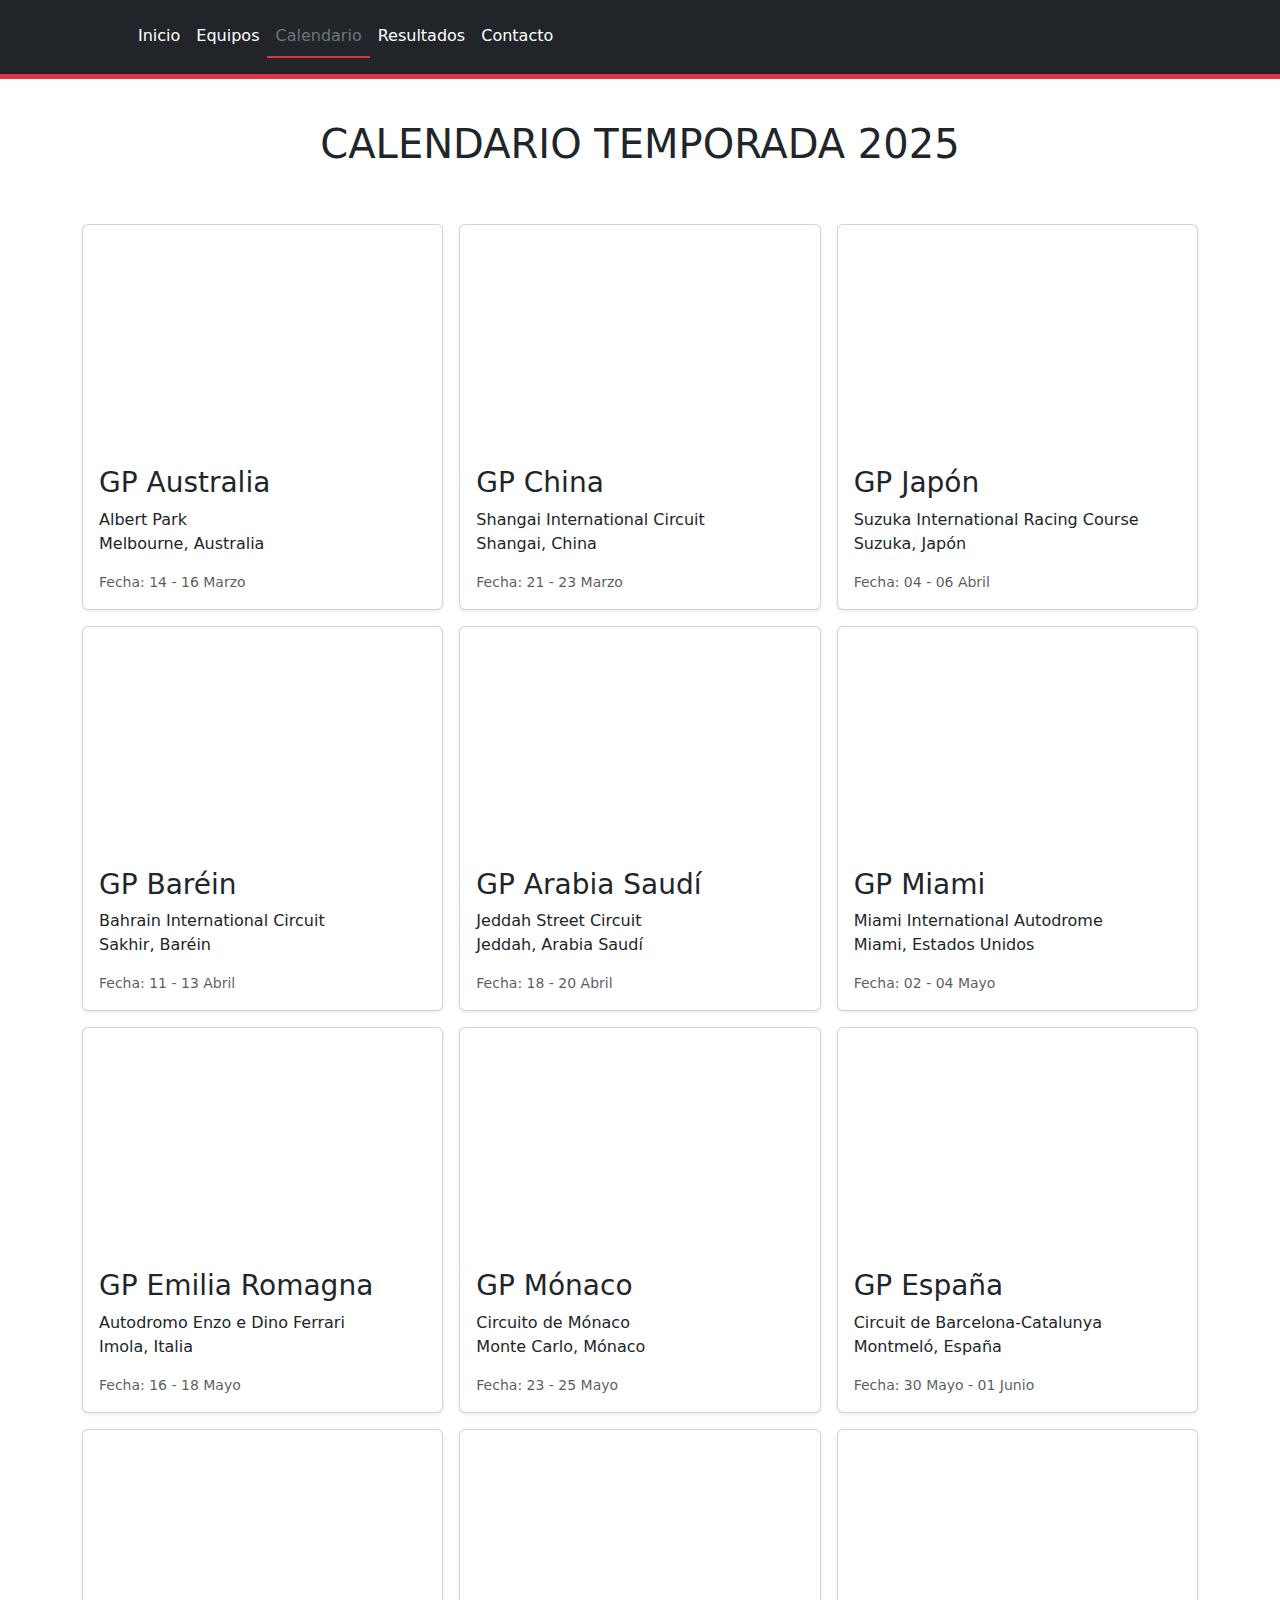
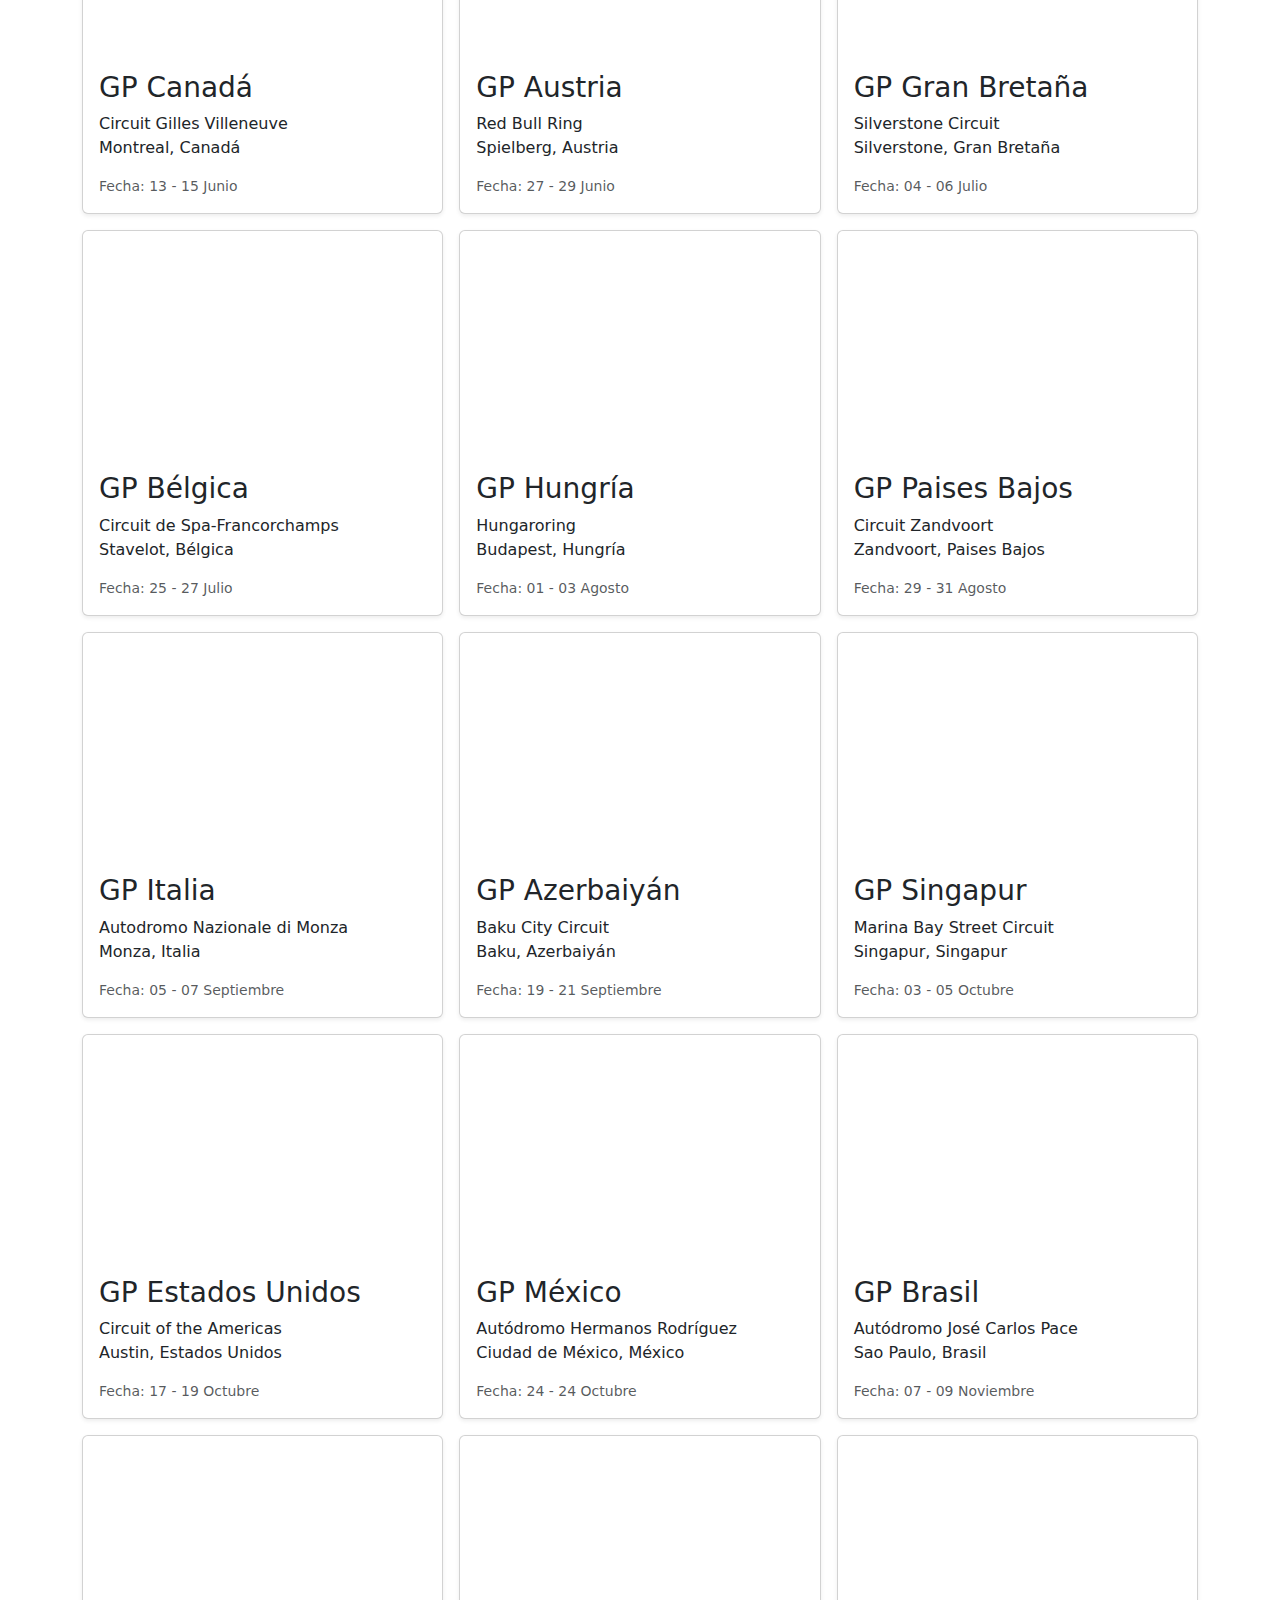
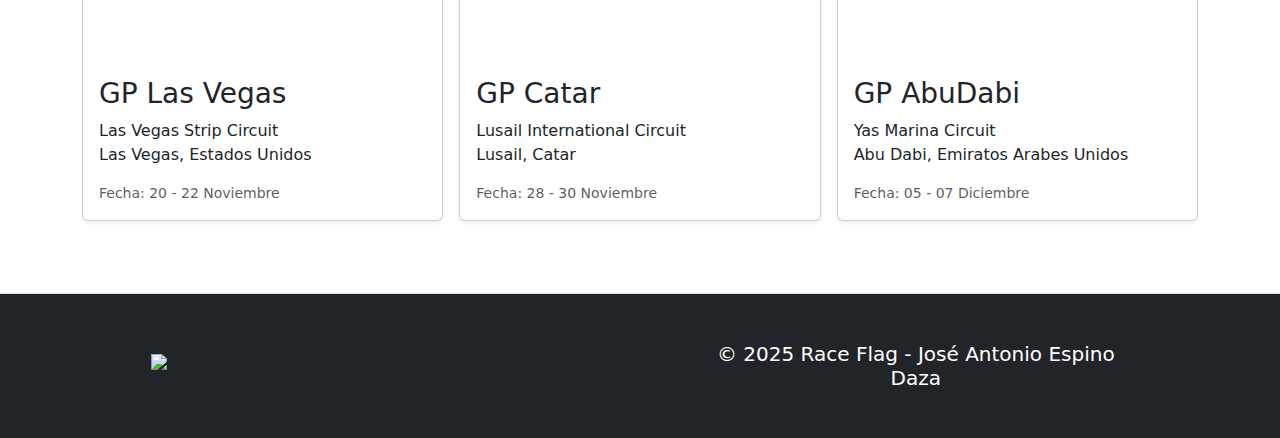
==== commit 77dfe174: "cambio enlaces para visibilidad en github pages" ====
--- a/paginas/calendario.html
+++ b/paginas/calendario.html
@@ -6,22 +6,22 @@
     <title>Calendario - F1 Temporada 2025</title>
     <!-- Bootstrap CSS -->
     <link href="https://cdn.jsdelivr.net/npm/bootstrap@5.3.3/dist/css/bootstrap.min.css" rel="stylesheet">
-    <link rel="stylesheet" href="/css/style.css">
+    <link rel="stylesheet" href="./css/style.css">
 </head>
 <body>
     <header class="fixed-top p-3 bg-dark text-white border-bottom border-danger border-5 p-3">
     <div class="container">
       <div class="d-flex flex-wrap align-items-center justify-content-center justify-content-lg-start">
-        <div class=""><img src="/imgs/logo.png" width="250px" alt=""></div>
+        <div class=""><img src="./imgs/logo.png" width="250px" alt=""></div>
         <a href="/" class="d-flex align-items-center mb-2 mb-lg-0 text-white text-decoration-none">
           <svg class="bi me-2" width="40" height="32" role="img" aria-label="Bootstrap"><use xlink:href="#bootstrap"></use></svg>
         </a>
         <ul class="nav col-12 col-lg-auto me-lg-auto mb-2 justify-content-center mb-md-0">
-          <li><a href="/index.html" class="nav-link px-2 text-white">Inicio</a></li>
-          <li><a href="/paginas/equipos.html" class="nav-link px-2 text-white">Equipos</a></li>
+          <li><a href="./index.html" class="nav-link px-2 text-white">Inicio</a></li>
+          <li><a href="./paginas/equipos.html" class="nav-link px-2 text-white">Equipos</a></li>
           <li><a href="#" class="nav-link px-2 text-secondary border-bottom border-2 border-danger">Calendario</a></li>
-          <li><a href="/paginas/Resultados.html" class="nav-link px-2 text-white">Resultados</a></li>
-          <li><a href="/paginas/contacto.html" class="nav-link px-2 text-white">Contacto</a></li>
+          <li><a href="./paginas/Resultados.html" class="nav-link px-2 text-white">Resultados</a></li>
+          <li><a href="./paginas/contacto.html" class="nav-link px-2 text-white">Contacto</a></li>
         </ul>
       </div>
     </div>
@@ -38,7 +38,7 @@
       <div class="row row-cols-1 row-cols-sm-2 row-cols-md-3 g-3">
         <div class="col">
           <div class="card shadow-sm">
-            <svg class="bd-placeholder-img card-img-top" width="100%" height="225" style="background-image: url(/imgs/circuitos/albert-park-2022-soymotor.png.png); "></svg>
+            <svg class="bd-placeholder-img card-img-top" width="100%" height="225" style="background-image: url(./imgs/circuitos/albert-park-2022-soymotor.png.png); "></svg>
 
             <div class="card-body">
               <h3>GP Australia</h3>
@@ -53,7 +53,7 @@
         </div>
         <div class="col">
           <div class="card shadow-sm">
-            <svg class="bd-placeholder-img card-img-top" width="100%" height="225" style="background-image: url(/imgs/circuitos/gp-china-f1-soymotor.png.png); "></svg>
+            <svg class="bd-placeholder-img card-img-top" width="100%" height="225" style="background-image: url(./imgs/circuitos/gp-china-f1-soymotor.png.png); "></svg>
 
             <div class="card-body">
               <h3>GP China</h3>
@@ -69,7 +69,7 @@
 
         <div class="col">
           <div class="card shadow-sm">
-            <svg class="bd-placeholder-img card-img-top" width="100%" height="225" style="background-image: url(/imgs/circuitos/gp-japon-2019-f1-soymotor.png.png); "></svg>
+            <svg class="bd-placeholder-img card-img-top" width="100%" height="225" style="background-image: url(./imgs/circuitos/gp-japon-2019-f1-soymotor.png.png); "></svg>
 
             <div class="card-body">
               <h3>GP Japón</h3>
@@ -85,7 +85,7 @@
 
         <div class="col">
           <div class="card shadow-sm">
-            <svg class="bd-placeholder-img card-img-top" width="100%" height="225" style="background-image: url(/imgs/circuitos/gp-barein-f1-soymotor.png.png); "></svg>
+            <svg class="bd-placeholder-img card-img-top" width="100%" height="225" style="background-image: url(./imgs/circuitos/gp-barein-f1-soymotor.png.png); "></svg>
 
             <div class="card-body">
               <h3>GP Baréin</h3>
@@ -100,7 +100,7 @@
         </div>
         <div class="col">
           <div class="card shadow-sm">
-            <svg class="bd-placeholder-img card-img-top" width="100%" height="225" style="background-image: url(/imgs/circuitos/yeda-2022.jpg.jpeg); "></svg>
+            <svg class="bd-placeholder-img card-img-top" width="100%" height="225" style="background-image: url(./imgs/circuitos/yeda-2022.jpg.jpeg); "></svg>
 
             <div class="card-body">
               <h3>GP Arabia Saudí</h3>
@@ -116,7 +116,7 @@
 
         <div class="col">
           <div class="card shadow-sm">
-            <svg class="bd-placeholder-img card-img-top" width="100%" height="225" style="background-image: url(/imgs/circuitos/circuito-miami.jpg.jpeg); "></svg>
+            <svg class="bd-placeholder-img card-img-top" width="100%" height="225" style="background-image: url(./imgs/circuitos/circuito-miami.jpg.jpeg); "></svg>
 
             <div class="card-body">
               <h3>GP Miami</h3>
@@ -132,7 +132,7 @@
 
         <div class="col">
           <div class="card shadow-sm">
-            <svg class="bd-placeholder-img card-img-top" width="100%" height="225" style="background-image: url(/imgs/circuitos/imola-trazado-2022.jpg.jpeg); "></svg>
+            <svg class="bd-placeholder-img card-img-top" width="100%" height="225" style="background-image: url(./imgs/circuitos/imola-trazado-2022.jpg.jpeg); "></svg>
 
             <div class="card-body">
               <h3>GP Emilia Romagna</h3>
@@ -147,7 +147,7 @@
         </div>
         <div class="col">
           <div class="card shadow-sm">
-            <svg class="bd-placeholder-img card-img-top" width="100%" height="225" style="background-image: url(/imgs/circuitos/gp-monaco-f1-soymotor.png.png); "></svg>
+            <svg class="bd-placeholder-img card-img-top" width="100%" height="225" style="background-image: url(./imgs/circuitos/gp-monaco-f1-soymotor.png.png); "></svg>
 
             <div class="card-body">
               <h3>GP Mónaco</h3>
@@ -163,7 +163,7 @@
 
         <div class="col">
           <div class="card shadow-sm">
-            <svg class="bd-placeholder-img card-img-top" width="100%" height="225" style="background-image: url(/imgs/circuitos/circuit-barcelona-catalunya-2023-2.png.png); "></svg>
+            <svg class="bd-placeholder-img card-img-top" width="100%" height="225" style="background-image: url(./imgs/circuitos/circuit-barcelona-catalunya-2023-2.png.png); "></svg>
 
             <div class="card-body">
               <h3>GP España</h3>
@@ -179,7 +179,7 @@
 
         <div class="col">
           <div class="card shadow-sm">
-            <svg class="bd-placeholder-img card-img-top" width="100%" height="225" style="background-image: url(/imgs/circuitos/gp-canada-f1-soymotor.jpeg.jpeg); "></svg>
+            <svg class="bd-placeholder-img card-img-top" width="100%" height="225" style="background-image: url(./imgs/circuitos/gp-canada-f1-soymotor.jpeg.jpeg); "></svg>
 
             <div class="card-body">
               <h3>GP Canadá</h3>
@@ -194,7 +194,7 @@
         </div>
         <div class="col">
           <div class="card shadow-sm">
-            <svg class="bd-placeholder-img card-img-top" width="100%" height="225" style="background-image: url(/imgs/circuitos/gp-austria-f1-soymotor.png.png); "></svg>
+            <svg class="bd-placeholder-img card-img-top" width="100%" height="225" style="background-image: url(./imgs/circuitos/gp-austria-f1-soymotor.png.png); "></svg>
 
             <div class="card-body">
               <h3>GP Austria</h3>
@@ -210,7 +210,7 @@
 
         <div class="col">
           <div class="card shadow-sm">
-            <svg class="bd-placeholder-img card-img-top" width="100%" height="225" style="background-image: url(/imgs/circuitos/gp-gran-bretana-f1-soymotor.png.png); "></svg>
+            <svg class="bd-placeholder-img card-img-top" width="100%" height="225" style="background-image: url(./imgs/circuitos/gp-gran-bretana-f1-soymotor.png.png); "></svg>
 
             <div class="card-body">
               <h3>GP Gran Bretaña</h3>
@@ -226,7 +226,7 @@
 
         <div class="col">
           <div class="card shadow-sm">
-            <svg class="bd-placeholder-img card-img-top" width="100%" height="225" style="background-image: url(/imgs/circuitos/gp-belgica-f1-soymotor.png.png); "></svg>
+            <svg class="bd-placeholder-img card-img-top" width="100%" height="225" style="background-image: url(./imgs/circuitos/gp-belgica-f1-soymotor.png.png); "></svg>
 
             <div class="card-body">
               <h3>GP Bélgica</h3>
@@ -241,7 +241,7 @@
         </div>
         <div class="col">
           <div class="card shadow-sm">
-            <svg class="bd-placeholder-img card-img-top" width="100%" height="225" style="background-image: url(/imgs/circuitos/gp-hungria-f1-soymotor.png.png); "></svg>
+            <svg class="bd-placeholder-img card-img-top" width="100%" height="225" style="background-image: url(./imgs/circuitos/gp-hungria-f1-soymotor.png.png); "></svg>
 
             <div class="card-body">
               <h3>GP Hungría</h3>
@@ -257,7 +257,7 @@
 
         <div class="col">
           <div class="card shadow-sm">
-            <svg class="bd-placeholder-img card-img-top" width="100%" height="225" style="background-image: url(/imgs/circuitos/gp-paises-bajos-zandvoort-f1-2022-soymotor.png.png); "></svg>
+            <svg class="bd-placeholder-img card-img-top" width="100%" height="225" style="background-image: url(./imgs/circuitos/gp-paises-bajos-zandvoort-f1-2022-soymotor.png.png); "></svg>
 
             <div class="card-body">
               <h3>GP Paises Bajos</h3>
@@ -273,7 +273,7 @@
 
         <div class="col">
           <div class="card shadow-sm">
-            <svg class="bd-placeholder-img card-img-top" width="100%" height="225" style="background-image: url(/imgs/circuitos/gp-italia-f1-soymotor.png.png); "></svg>
+            <svg class="bd-placeholder-img card-img-top" width="100%" height="225" style="background-image: url(./imgs/circuitos/gp-italia-f1-soymotor.png.png); "></svg>
 
             <div class="card-body">
               <h3>GP Italia</h3>
@@ -288,7 +288,7 @@
         </div>
         <div class="col">
           <div class="card shadow-sm">
-            <svg class="bd-placeholder-img card-img-top" width="100%" height="225" style="background-image: url(/imgs/circuitos/gp-azerbaiyan-f1-soymotor.png.png); "></svg>
+            <svg class="bd-placeholder-img card-img-top" width="100%" height="225" style="background-image: url(./imgs/circuitos/gp-azerbaiyan-f1-soymotor.png.png); "></svg>
 
             <div class="card-body">
               <h3>GP Azerbaiyán</h3>
@@ -304,7 +304,7 @@
 
         <div class="col">
           <div class="card shadow-sm">
-            <svg class="bd-placeholder-img card-img-top" width="100%" height="225" style="background-image: url(/imgs/circuitos/maria-bay-2023.png.png); "></svg>
+            <svg class="bd-placeholder-img card-img-top" width="100%" height="225" style="background-image: url(./imgs/circuitos/maria-bay-2023.png.png); "></svg>
 
             <div class="card-body">
               <h3>GP Singapur</h3>
@@ -320,7 +320,7 @@
 
         <div class="col">
           <div class="card shadow-sm">
-            <svg class="bd-placeholder-img card-img-top" width="100%" height="225" style="background-image: url(/imgs/circuitos/gp-estados-unidos-f1-soymotor.png.png); "></svg>
+            <svg class="bd-placeholder-img card-img-top" width="100%" height="225" style="background-image: url(./imgs/circuitos/gp-estados-unidos-f1-soymotor.png.png); "></svg>
 
             <div class="card-body">
               <h3>GP Estados Unidos</h3>
@@ -335,7 +335,7 @@
         </div>
         <div class="col">
           <div class="card shadow-sm">
-            <svg class="bd-placeholder-img card-img-top" width="100%" height="225" style="background-image: url(/imgs/circuitos/gp-mexico-2019-f1-soymotor-2.png.png); "></svg>
+            <svg class="bd-placeholder-img card-img-top" width="100%" height="225" style="background-image: url(./imgs/circuitos/gp-mexico-2019-f1-soymotor-2.png.png); "></svg>
 
             <div class="card-body">
               <h3>GP México</h3>
@@ -351,7 +351,7 @@
 
         <div class="col">
           <div class="card shadow-sm">
-            <svg class="bd-placeholder-img card-img-top" width="100%" height="225" style="background-image: url(/imgs/circuitos/gp-brasil-f1-soymotor.png.png); "></svg>
+            <svg class="bd-placeholder-img card-img-top" width="100%" height="225" style="background-image: url(./imgs/circuitos/gp-brasil-f1-soymotor.png.png); "></svg>
 
             <div class="card-body">
               <h3>GP Brasil</h3>
@@ -367,7 +367,7 @@
 
         <div class="col">
           <div class="card shadow-sm">
-            <svg class="bd-placeholder-img card-img-top" width="100%" height="225" style="background-image: url(/imgs/circuitos/trazado-las-vegas-soymotor_0.png.png); "></svg>
+            <svg class="bd-placeholder-img card-img-top" width="100%" height="225" style="background-image: url(./imgs/circuitos/trazado-las-vegas-soymotor_0.png.png); "></svg>
 
             <div class="card-body">
               <h3>GP Las Vegas</h3>
@@ -382,7 +382,7 @@
         </div>
         <div class="col">
           <div class="card shadow-sm">
-            <svg class="bd-placeholder-img card-img-top" width="100%" height="225" style="background-image: url(/imgs/circuitos/losail_international_circuit_2021_0.png.png); "></svg>
+            <svg class="bd-placeholder-img card-img-top" width="100%" height="225" style="background-image: url(./imgs/circuitos/losail_international_circuit_2021_0.png.png); "></svg>
 
             <div class="card-body">
               <h3>GP Catar</h3>
@@ -398,7 +398,7 @@
 
         <div class="col">
           <div class="card shadow-sm">
-            <svg class="bd-placeholder-img card-img-top" width="100%" height="225" style="background-image: url(/imgs/circuitos/ys-marina-2021-soymotor.jpg.jpeg); "></svg>
+            <svg class="bd-placeholder-img card-img-top" width="100%" height="225" style="background-image: url(./imgs/circuitos/ys-marina-2021-soymotor.jpg.jpeg); "></svg>
 
             <div class="card-body">
               <h3>GP AbuDabi</h3>
@@ -417,7 +417,7 @@
   </main>
 
   <footer class="d-flex flex-wrap justify-content-around align-items-center py-5 border-top bg-dark justify-content-center">
-    <img style="width: 250px;" src="/imgs/logo.png" alt="logo race flag">
+    <img style="width: 250px;" src="./imgs/logo.png" alt="logo race flag">
     <h5 class="col-md-4 mb-0 text-center text-white">© 2025 Race Flag - José Antonio Espino Daza</h5>
   </footer>
 
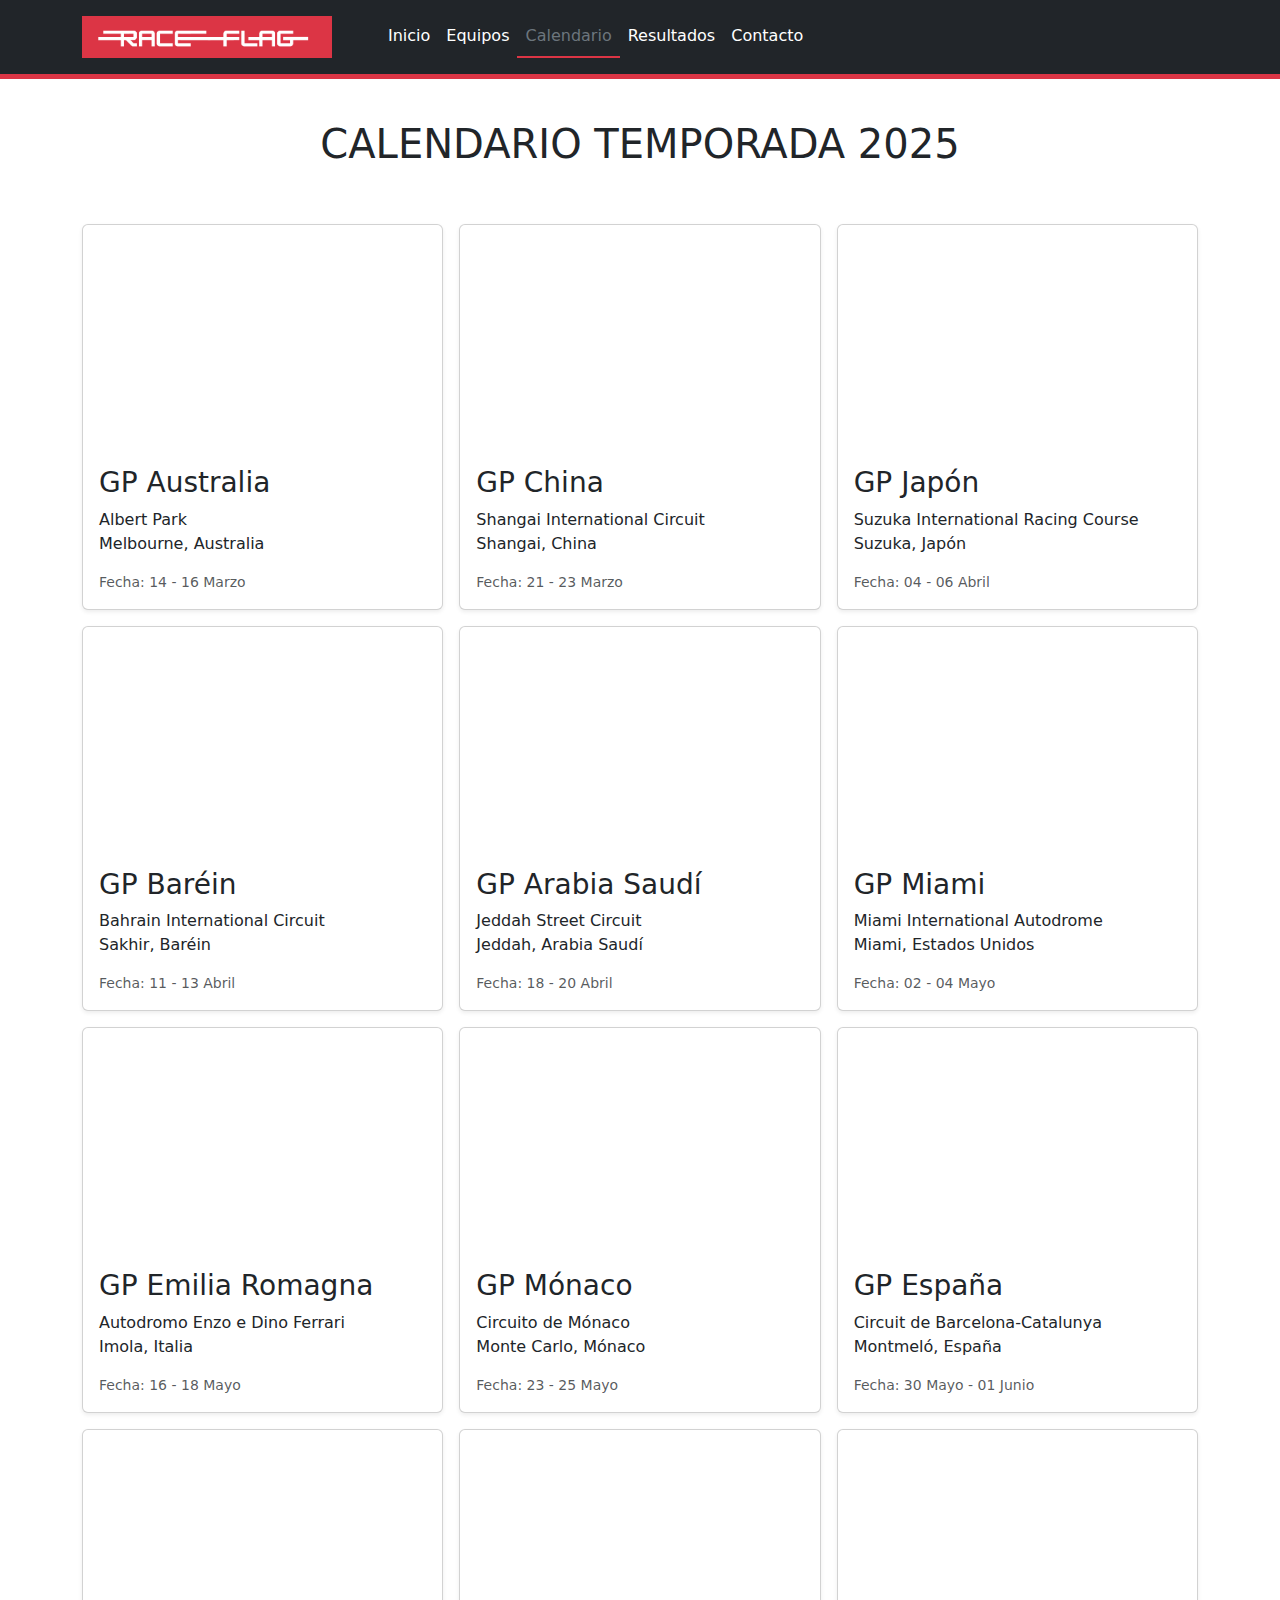
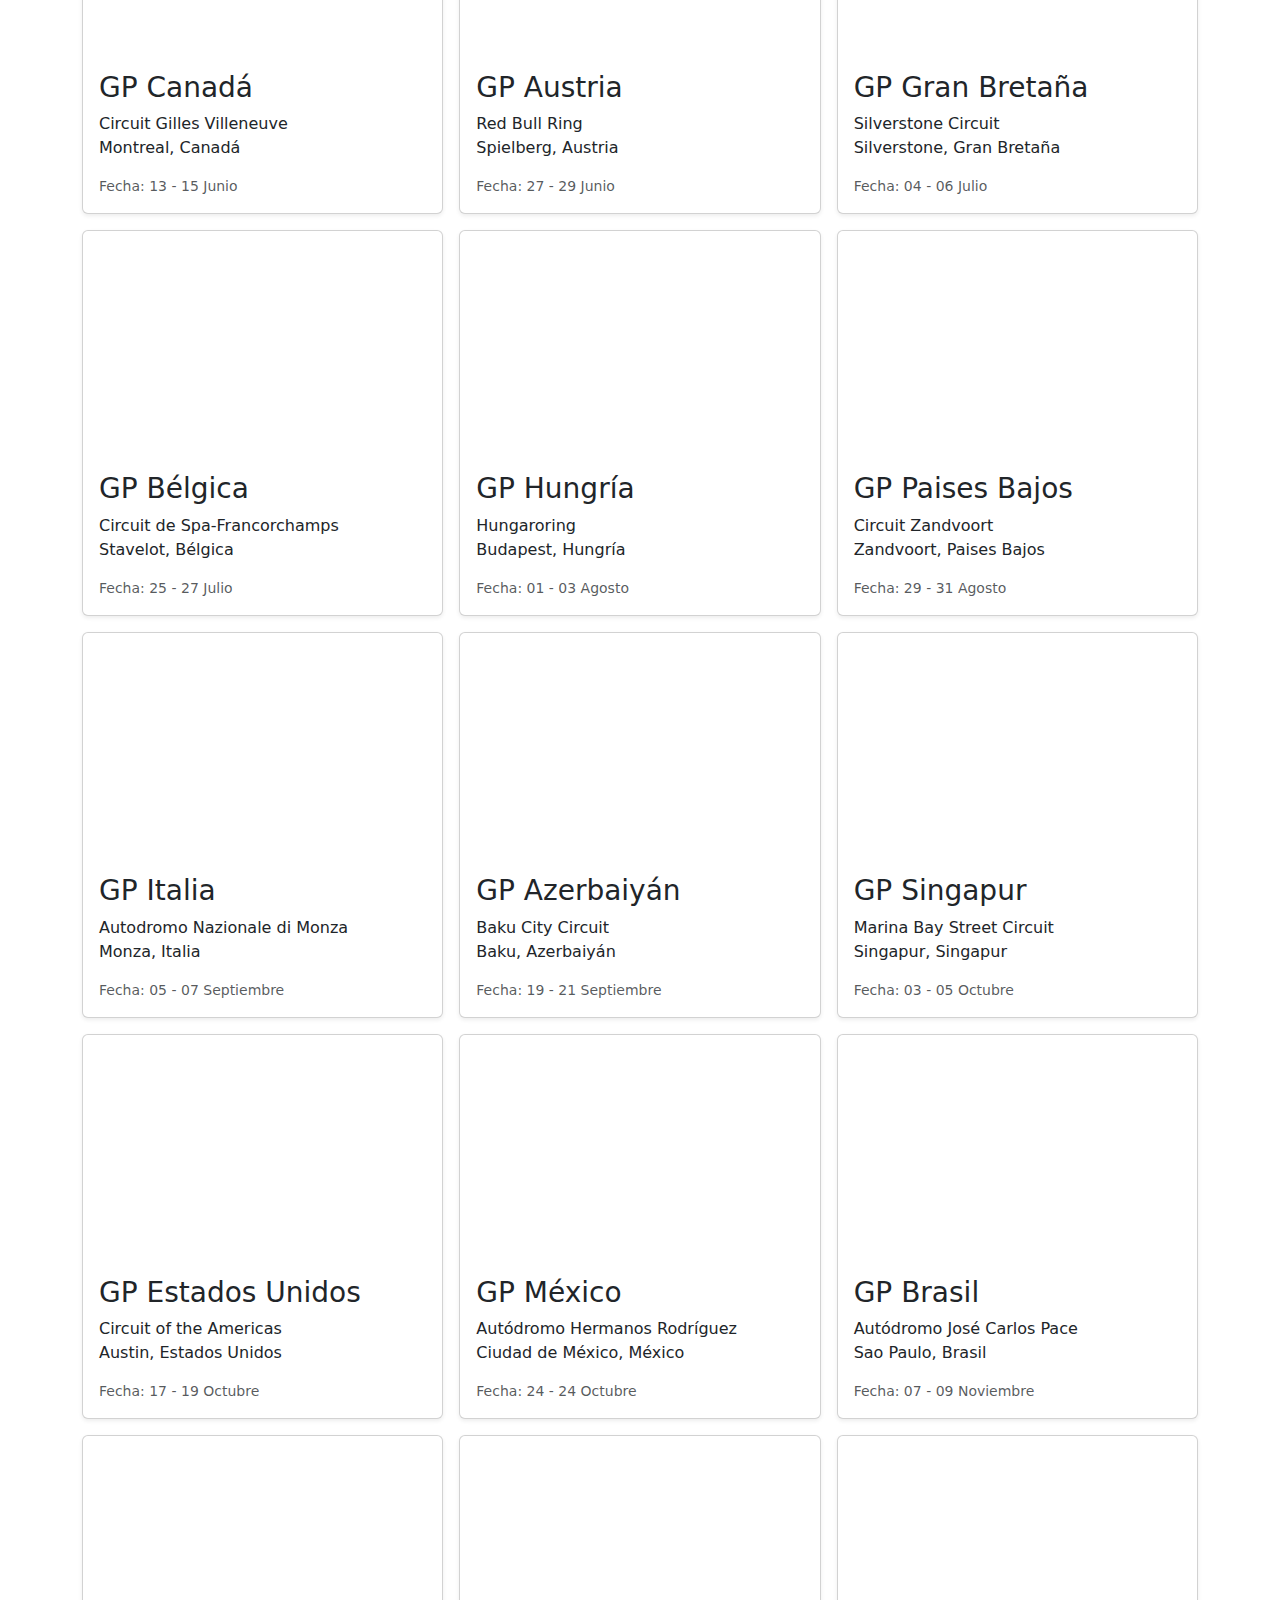
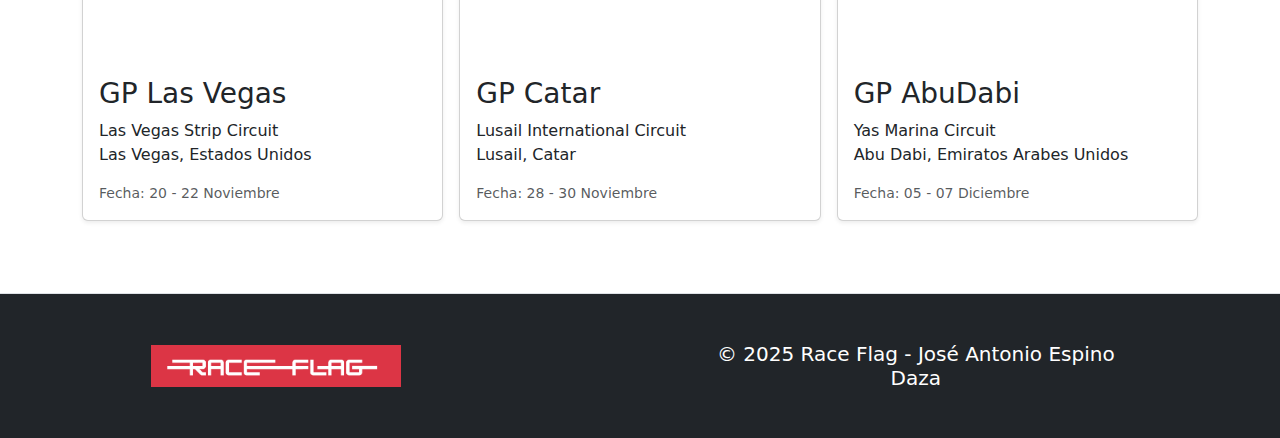
==== commit 9869348c: "ajustes de accesibilidad" ====
--- a/paginas/calendario.html
+++ b/paginas/calendario.html
@@ -6,22 +6,22 @@
     <title>Calendario - F1 Temporada 2025</title>
     <!-- Bootstrap CSS -->
     <link href="https://cdn.jsdelivr.net/npm/bootstrap@5.3.3/dist/css/bootstrap.min.css" rel="stylesheet">
-    <link rel="stylesheet" href="./css/style.css">
+    <link rel="stylesheet" href="../css/style.css">
 </head>
 <body>
     <header class="fixed-top p-3 bg-dark text-white border-bottom border-danger border-5 p-3">
     <div class="container">
       <div class="d-flex flex-wrap align-items-center justify-content-center justify-content-lg-start">
-        <div class=""><img src="./imgs/logo.png" width="250px" alt=""></div>
+        <div class=""><img src="../imgs/logo.png" style="width: 250px;" alt=""></div>
         <a href="/" class="d-flex align-items-center mb-2 mb-lg-0 text-white text-decoration-none">
           <svg class="bi me-2" width="40" height="32" role="img" aria-label="Bootstrap"><use xlink:href="#bootstrap"></use></svg>
         </a>
         <ul class="nav col-12 col-lg-auto me-lg-auto mb-2 justify-content-center mb-md-0">
-          <li><a href="./index.html" class="nav-link px-2 text-white">Inicio</a></li>
-          <li><a href="./paginas/equipos.html" class="nav-link px-2 text-white">Equipos</a></li>
+          <li><a href="../index.html" class="nav-link px-2 text-white">Inicio</a></li>
+          <li><a href="../paginas/equipos.html" class="nav-link px-2 text-white">Equipos</a></li>
           <li><a href="#" class="nav-link px-2 text-secondary border-bottom border-2 border-danger">Calendario</a></li>
-          <li><a href="./paginas/Resultados.html" class="nav-link px-2 text-white">Resultados</a></li>
-          <li><a href="./paginas/contacto.html" class="nav-link px-2 text-white">Contacto</a></li>
+          <li><a href="../paginas/Resultados.html" class="nav-link px-2 text-white">Resultados</a></li>
+          <li><a href="../paginas/contacto.html" class="nav-link px-2 text-white">Contacto</a></li>
         </ul>
       </div>
     </div>
@@ -38,7 +38,7 @@
       <div class="row row-cols-1 row-cols-sm-2 row-cols-md-3 g-3">
         <div class="col">
           <div class="card shadow-sm">
-            <svg class="bd-placeholder-img card-img-top" width="100%" height="225" style="background-image: url(./imgs/circuitos/albert-park-2022-soymotor.png.png); "></svg>
+            <svg class="bd-placeholder-img card-img-top" width="100%" height="225" style="background-image: url(../imgs/circuitos/albert-park-2022-soymotor.png.png); "></svg>
 
             <div class="card-body">
               <h3>GP Australia</h3>
@@ -53,7 +53,7 @@
         </div>
         <div class="col">
           <div class="card shadow-sm">
-            <svg class="bd-placeholder-img card-img-top" width="100%" height="225" style="background-image: url(./imgs/circuitos/gp-china-f1-soymotor.png.png); "></svg>
+            <svg class="bd-placeholder-img card-img-top" width="100%" height="225" style="background-image: url(../imgs/circuitos/gp-china-f1-soymotor.png.png); "></svg>
 
             <div class="card-body">
               <h3>GP China</h3>
@@ -69,7 +69,7 @@
 
         <div class="col">
           <div class="card shadow-sm">
-            <svg class="bd-placeholder-img card-img-top" width="100%" height="225" style="background-image: url(./imgs/circuitos/gp-japon-2019-f1-soymotor.png.png); "></svg>
+            <svg class="bd-placeholder-img card-img-top" width="100%" height="225" style="background-image: url(../imgs/circuitos/gp-japon-2019-f1-soymotor.png.png); "></svg>
 
             <div class="card-body">
               <h3>GP Japón</h3>
@@ -85,7 +85,7 @@
 
         <div class="col">
           <div class="card shadow-sm">
-            <svg class="bd-placeholder-img card-img-top" width="100%" height="225" style="background-image: url(./imgs/circuitos/gp-barein-f1-soymotor.png.png); "></svg>
+            <svg class="bd-placeholder-img card-img-top" width="100%" height="225" style="background-image: url(../imgs/circuitos/gp-barein-f1-soymotor.png.png); "></svg>
 
             <div class="card-body">
               <h3>GP Baréin</h3>
@@ -100,7 +100,7 @@
         </div>
         <div class="col">
           <div class="card shadow-sm">
-            <svg class="bd-placeholder-img card-img-top" width="100%" height="225" style="background-image: url(./imgs/circuitos/yeda-2022.jpg.jpeg); "></svg>
+            <svg class="bd-placeholder-img card-img-top" width="100%" height="225" style="background-image: url(../imgs/circuitos/yeda-2022.jpg.jpeg); "></svg>
 
             <div class="card-body">
               <h3>GP Arabia Saudí</h3>
@@ -116,7 +116,7 @@
 
         <div class="col">
           <div class="card shadow-sm">
-            <svg class="bd-placeholder-img card-img-top" width="100%" height="225" style="background-image: url(./imgs/circuitos/circuito-miami.jpg.jpeg); "></svg>
+            <svg class="bd-placeholder-img card-img-top" width="100%" height="225" style="background-image: url(../imgs/circuitos/circuito-miami.jpg.jpeg); "></svg>
 
             <div class="card-body">
               <h3>GP Miami</h3>
@@ -132,7 +132,7 @@
 
         <div class="col">
           <div class="card shadow-sm">
-            <svg class="bd-placeholder-img card-img-top" width="100%" height="225" style="background-image: url(./imgs/circuitos/imola-trazado-2022.jpg.jpeg); "></svg>
+            <svg class="bd-placeholder-img card-img-top" width="100%" height="225" style="background-image: url(../imgs/circuitos/imola-trazado-2022.jpg.jpeg); "></svg>
 
             <div class="card-body">
               <h3>GP Emilia Romagna</h3>
@@ -147,7 +147,7 @@
         </div>
         <div class="col">
           <div class="card shadow-sm">
-            <svg class="bd-placeholder-img card-img-top" width="100%" height="225" style="background-image: url(./imgs/circuitos/gp-monaco-f1-soymotor.png.png); "></svg>
+            <svg class="bd-placeholder-img card-img-top" width="100%" height="225" style="background-image: url(../imgs/circuitos/gp-monaco-f1-soymotor.png.png); "></svg>
 
             <div class="card-body">
               <h3>GP Mónaco</h3>
@@ -163,7 +163,7 @@
 
         <div class="col">
           <div class="card shadow-sm">
-            <svg class="bd-placeholder-img card-img-top" width="100%" height="225" style="background-image: url(./imgs/circuitos/circuit-barcelona-catalunya-2023-2.png.png); "></svg>
+            <svg class="bd-placeholder-img card-img-top" width="100%" height="225" style="background-image: url(../imgs/circuitos/circuit-barcelona-catalunya-2023-2.png.png); "></svg>
 
             <div class="card-body">
               <h3>GP España</h3>
@@ -179,7 +179,7 @@
 
         <div class="col">
           <div class="card shadow-sm">
-            <svg class="bd-placeholder-img card-img-top" width="100%" height="225" style="background-image: url(./imgs/circuitos/gp-canada-f1-soymotor.jpeg.jpeg); "></svg>
+            <svg class="bd-placeholder-img card-img-top" width="100%" height="225" style="background-image: url(../imgs/circuitos/gp-canada-f1-soymotor.jpeg.jpeg); "></svg>
 
             <div class="card-body">
               <h3>GP Canadá</h3>
@@ -194,7 +194,7 @@
         </div>
         <div class="col">
           <div class="card shadow-sm">
-            <svg class="bd-placeholder-img card-img-top" width="100%" height="225" style="background-image: url(./imgs/circuitos/gp-austria-f1-soymotor.png.png); "></svg>
+            <svg class="bd-placeholder-img card-img-top" width="100%" height="225" style="background-image: url(../imgs/circuitos/gp-austria-f1-soymotor.png.png); "></svg>
 
             <div class="card-body">
               <h3>GP Austria</h3>
@@ -210,7 +210,7 @@
 
         <div class="col">
           <div class="card shadow-sm">
-            <svg class="bd-placeholder-img card-img-top" width="100%" height="225" style="background-image: url(./imgs/circuitos/gp-gran-bretana-f1-soymotor.png.png); "></svg>
+            <svg class="bd-placeholder-img card-img-top" width="100%" height="225" style="background-image: url(../imgs/circuitos/gp-gran-bretana-f1-soymotor.png.png); "></svg>
 
             <div class="card-body">
               <h3>GP Gran Bretaña</h3>
@@ -226,7 +226,7 @@
 
         <div class="col">
           <div class="card shadow-sm">
-            <svg class="bd-placeholder-img card-img-top" width="100%" height="225" style="background-image: url(./imgs/circuitos/gp-belgica-f1-soymotor.png.png); "></svg>
+            <svg class="bd-placeholder-img card-img-top" width="100%" height="225" style="background-image: url(../imgs/circuitos/gp-belgica-f1-soymotor.png.png); "></svg>
 
             <div class="card-body">
               <h3>GP Bélgica</h3>
@@ -241,7 +241,7 @@
         </div>
         <div class="col">
           <div class="card shadow-sm">
-            <svg class="bd-placeholder-img card-img-top" width="100%" height="225" style="background-image: url(./imgs/circuitos/gp-hungria-f1-soymotor.png.png); "></svg>
+            <svg class="bd-placeholder-img card-img-top" width="100%" height="225" style="background-image: url(../imgs/circuitos/gp-hungria-f1-soymotor.png.png); "></svg>
 
             <div class="card-body">
               <h3>GP Hungría</h3>
@@ -257,7 +257,7 @@
 
         <div class="col">
           <div class="card shadow-sm">
-            <svg class="bd-placeholder-img card-img-top" width="100%" height="225" style="background-image: url(./imgs/circuitos/gp-paises-bajos-zandvoort-f1-2022-soymotor.png.png); "></svg>
+            <svg class="bd-placeholder-img card-img-top" width="100%" height="225" style="background-image: url(../imgs/circuitos/gp-paises-bajos-zandvoort-f1-2022-soymotor.png.png); "></svg>
 
             <div class="card-body">
               <h3>GP Paises Bajos</h3>
@@ -273,7 +273,7 @@
 
         <div class="col">
           <div class="card shadow-sm">
-            <svg class="bd-placeholder-img card-img-top" width="100%" height="225" style="background-image: url(./imgs/circuitos/gp-italia-f1-soymotor.png.png); "></svg>
+            <svg class="bd-placeholder-img card-img-top" width="100%" height="225" style="background-image: url(../imgs/circuitos/gp-italia-f1-soymotor.png.png); "></svg>
 
             <div class="card-body">
               <h3>GP Italia</h3>
@@ -288,7 +288,7 @@
         </div>
         <div class="col">
           <div class="card shadow-sm">
-            <svg class="bd-placeholder-img card-img-top" width="100%" height="225" style="background-image: url(./imgs/circuitos/gp-azerbaiyan-f1-soymotor.png.png); "></svg>
+            <svg class="bd-placeholder-img card-img-top" width="100%" height="225" style="background-image: url(../imgs/circuitos/gp-azerbaiyan-f1-soymotor.png.png); "></svg>
 
             <div class="card-body">
               <h3>GP Azerbaiyán</h3>
@@ -304,7 +304,7 @@
 
         <div class="col">
           <div class="card shadow-sm">
-            <svg class="bd-placeholder-img card-img-top" width="100%" height="225" style="background-image: url(./imgs/circuitos/maria-bay-2023.png.png); "></svg>
+            <svg class="bd-placeholder-img card-img-top" width="100%" height="225" style="background-image: url(../imgs/circuitos/maria-bay-2023.png.png); "></svg>
 
             <div class="card-body">
               <h3>GP Singapur</h3>
@@ -320,7 +320,7 @@
 
         <div class="col">
           <div class="card shadow-sm">
-            <svg class="bd-placeholder-img card-img-top" width="100%" height="225" style="background-image: url(./imgs/circuitos/gp-estados-unidos-f1-soymotor.png.png); "></svg>
+            <svg class="bd-placeholder-img card-img-top" width="100%" height="225" style="background-image: url(../imgs/circuitos/gp-estados-unidos-f1-soymotor.png.png); "></svg>
 
             <div class="card-body">
               <h3>GP Estados Unidos</h3>
@@ -335,7 +335,7 @@
         </div>
         <div class="col">
           <div class="card shadow-sm">
-            <svg class="bd-placeholder-img card-img-top" width="100%" height="225" style="background-image: url(./imgs/circuitos/gp-mexico-2019-f1-soymotor-2.png.png); "></svg>
+            <svg class="bd-placeholder-img card-img-top" width="100%" height="225" style="background-image: url(../imgs/circuitos/gp-mexico-2019-f1-soymotor-2.png.png); "></svg>
 
             <div class="card-body">
               <h3>GP México</h3>
@@ -351,7 +351,7 @@
 
         <div class="col">
           <div class="card shadow-sm">
-            <svg class="bd-placeholder-img card-img-top" width="100%" height="225" style="background-image: url(./imgs/circuitos/gp-brasil-f1-soymotor.png.png); "></svg>
+            <svg class="bd-placeholder-img card-img-top" width="100%" height="225" style="background-image: url(../imgs/circuitos/gp-brasil-f1-soymotor.png.png); "></svg>
 
             <div class="card-body">
               <h3>GP Brasil</h3>
@@ -367,7 +367,7 @@
 
         <div class="col">
           <div class="card shadow-sm">
-            <svg class="bd-placeholder-img card-img-top" width="100%" height="225" style="background-image: url(./imgs/circuitos/trazado-las-vegas-soymotor_0.png.png); "></svg>
+            <svg class="bd-placeholder-img card-img-top" width="100%" height="225" style="background-image: url(../imgs/circuitos/trazado-las-vegas-soymotor_0.png.png); "></svg>
 
             <div class="card-body">
               <h3>GP Las Vegas</h3>
@@ -382,7 +382,7 @@
         </div>
         <div class="col">
           <div class="card shadow-sm">
-            <svg class="bd-placeholder-img card-img-top" width="100%" height="225" style="background-image: url(./imgs/circuitos/losail_international_circuit_2021_0.png.png); "></svg>
+            <svg class="bd-placeholder-img card-img-top" width="100%" height="225" style="background-image: url(../imgs/circuitos/losail_international_circuit_2021_0.png.png); "></svg>
 
             <div class="card-body">
               <h3>GP Catar</h3>
@@ -398,7 +398,7 @@
 
         <div class="col">
           <div class="card shadow-sm">
-            <svg class="bd-placeholder-img card-img-top" width="100%" height="225" style="background-image: url(./imgs/circuitos/ys-marina-2021-soymotor.jpg.jpeg); "></svg>
+            <svg class="bd-placeholder-img card-img-top" width="100%" height="225" style="background-image: url(../imgs/circuitos/ys-marina-2021-soymotor.jpg.jpeg); "></svg>
 
             <div class="card-body">
               <h3>GP AbuDabi</h3>
@@ -417,7 +417,7 @@
   </main>
 
   <footer class="d-flex flex-wrap justify-content-around align-items-center py-5 border-top bg-dark justify-content-center">
-    <img style="width: 250px;" src="./imgs/logo.png" alt="logo race flag">
+    <img style="width: 250px;" src="../imgs/logo.png" alt="logo race flag">
     <h5 class="col-md-4 mb-0 text-center text-white">© 2025 Race Flag - José Antonio Espino Daza</h5>
   </footer>
 
--- a/css/style.css
+++ b/css/style.css
@@ -0,0 +1,3 @@
+#main-equipos{
+    padding-top: 79px;
+}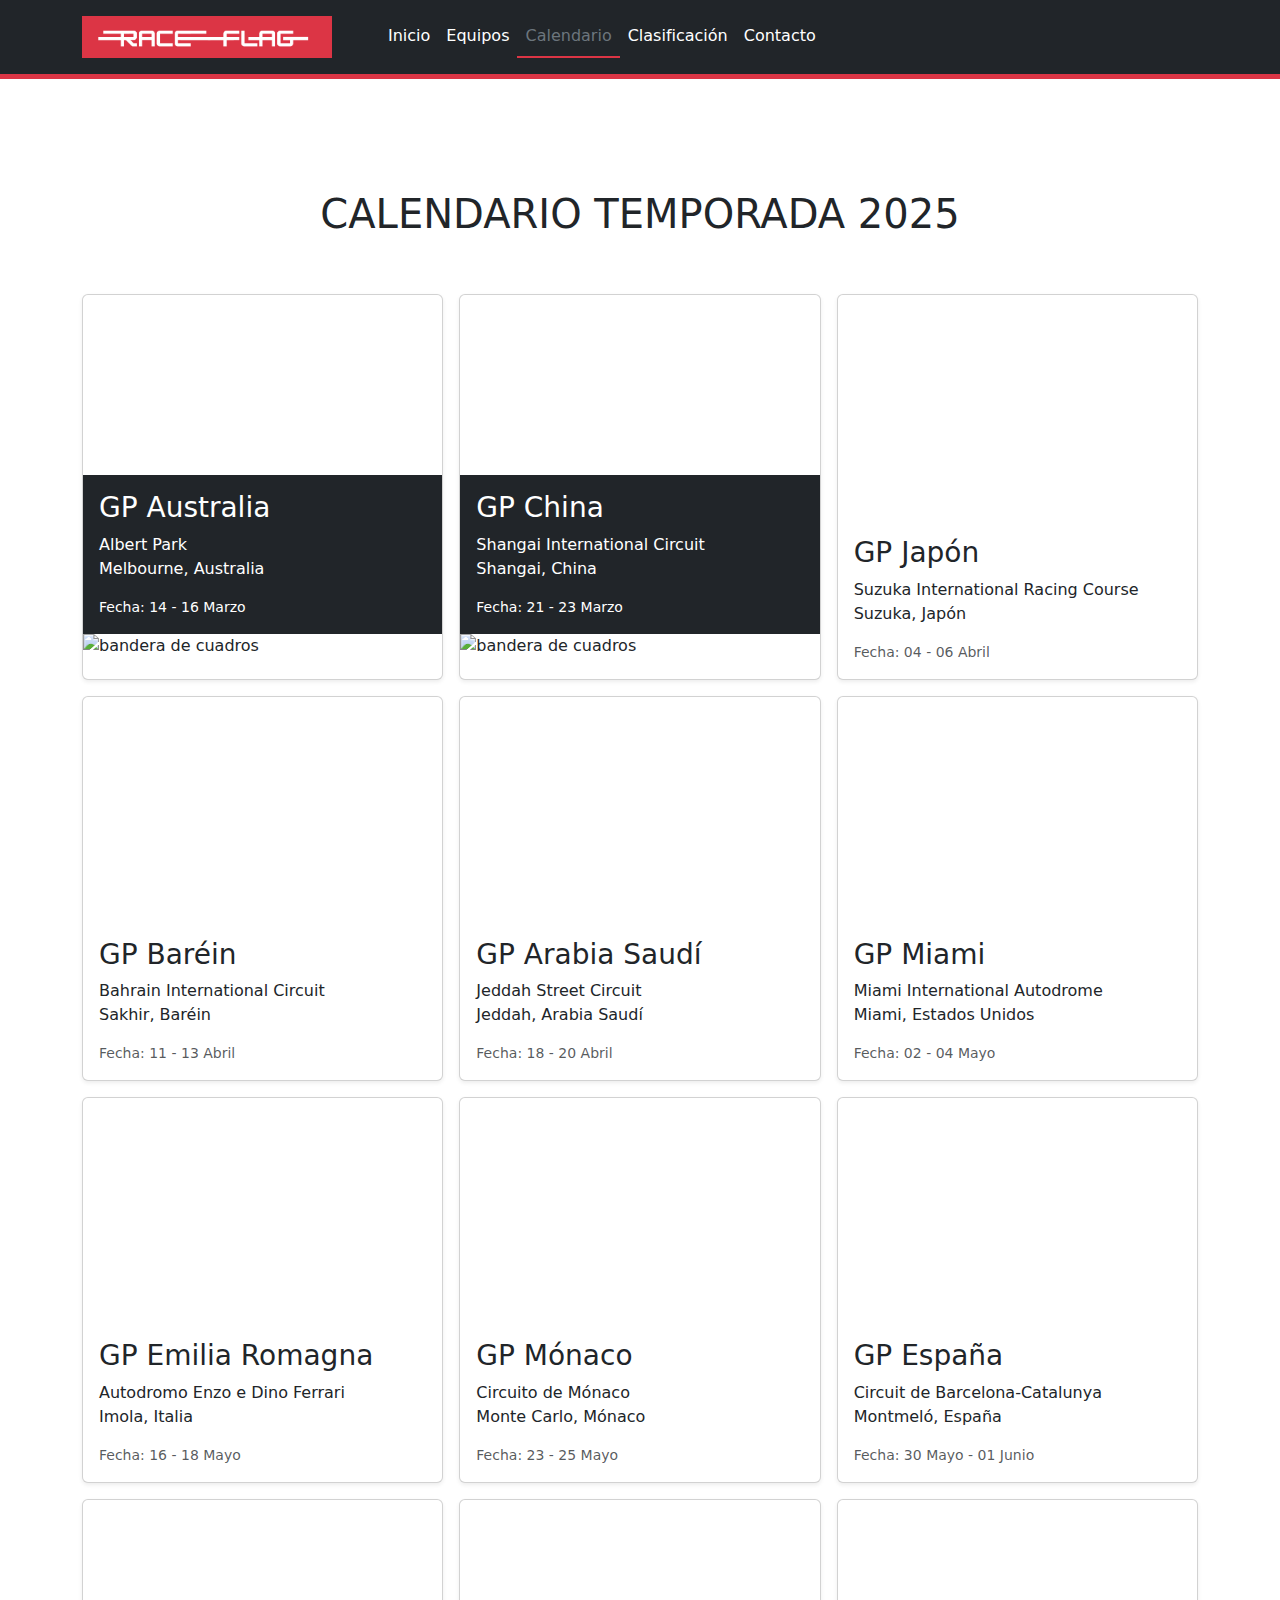
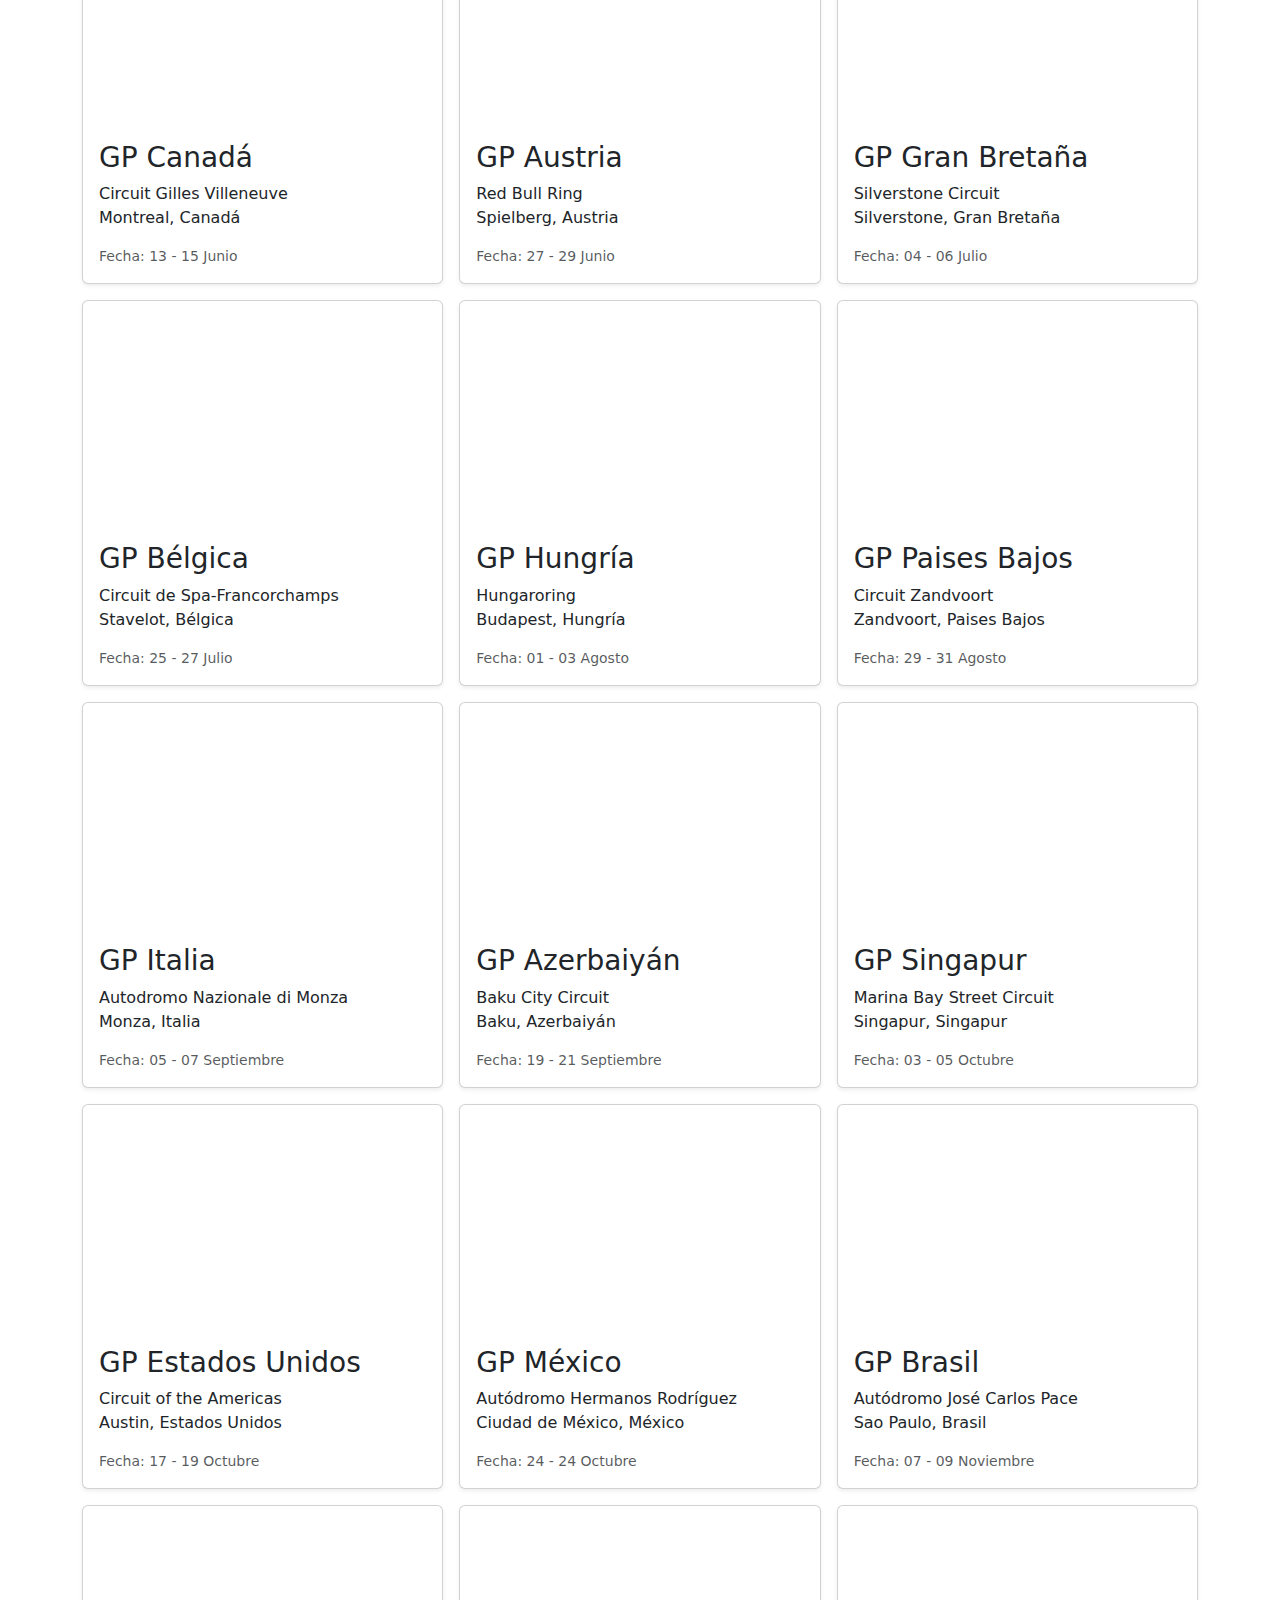
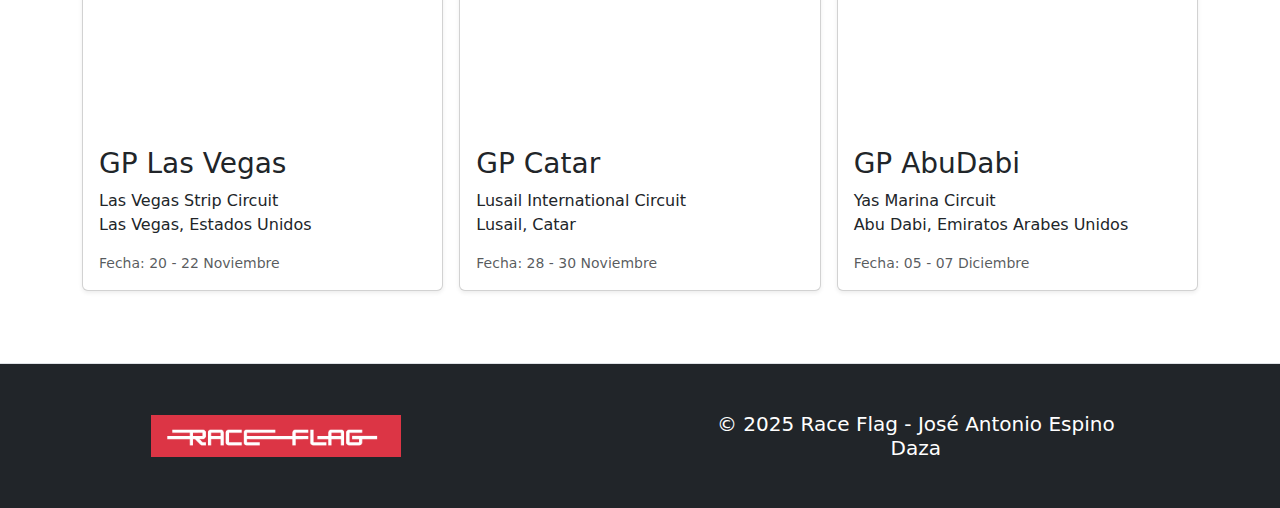
==== commit 39e0b090: "actualizo noticias y puntos de clasificación tras el GP de China" ====
--- a/paginas/calendario.html
+++ b/paginas/calendario.html
@@ -1,10 +1,11 @@
 <!DOCTYPE html>
-<html lang="en">
+<html lang="es">
 <head>
     <meta charset="UTF-8">
     <meta name="viewport" content="width=device-width, initial-scale=1.0">
     <title>Calendario - F1 Temporada 2025</title>
     <!-- Bootstrap CSS -->
+    <link rel="icon" href="../imgs/icons/bandera-de-objetivo.png">
     <link href="https://cdn.jsdelivr.net/npm/bootstrap@5.3.3/dist/css/bootstrap.min.css" rel="stylesheet">
     <link rel="stylesheet" href="../css/style.css">
 </head>
@@ -20,7 +21,7 @@
           <li><a href="../index.html" class="nav-link px-2 text-white">Inicio</a></li>
           <li><a href="../paginas/equipos.html" class="nav-link px-2 text-white">Equipos</a></li>
           <li><a href="#" class="nav-link px-2 text-secondary border-bottom border-2 border-danger">Calendario</a></li>
-          <li><a href="../paginas/Resultados.html" class="nav-link px-2 text-white">Resultados</a></li>
+          <li><a href="../paginas/clasificacion.html" class="nav-link px-2 text-white">Clasificación</a></li>
           <li><a href="../paginas/contacto.html" class="nav-link px-2 text-white">Contacto</a></li>
         </ul>
       </div>
@@ -29,7 +30,7 @@
 
   <main class="p-5 my-4">
     
-    <div class="container p-5 text-center">
+    <div class="container p-5 text-center" style="margin-top: 70px;">
       <h1>CALENDARIO TEMPORADA 2025</h1>
     </div>
 
@@ -38,32 +39,30 @@
       <div class="row row-cols-1 row-cols-sm-2 row-cols-md-3 g-3">
         <div class="col">
           <div class="card shadow-sm">
-            <svg class="bd-placeholder-img card-img-top" width="100%" height="225" style="background-image: url(../imgs/circuitos/albert-park-2022-soymotor.png.png); "></svg>
-
-            <div class="card-body">
+            <svg class="bd-placeholder-img card-img-top" width="100%" height="180px" style="background-image: url(../imgs/circuitos/albert-park-2022-soymotor.png.png); "></svg>        
+            <div class="card-body bg-dark text-white">
               <h3>GP Australia</h3>
               <p class="card-text">Albert Park
                 <br> Melbourne, Australia</p>
-              </p>
-              <div class="d-flex justify-content-between align-items-center">
-                <small class="text-muted">Fecha: 14 - 16 Marzo</small>
-              </div>
-            </div>
-          </div>
-        </div>
-        <div class="col">
-          <div class="card shadow-sm">
-            <svg class="bd-placeholder-img card-img-top" width="100%" height="225" style="background-image: url(../imgs/circuitos/gp-china-f1-soymotor.png.png); "></svg>
-
-            <div class="card-body">
+              <div class="d-flex justify-content-between align-items-center">
+                <small class="text-white">Fecha: 14 - 16 Marzo</small>
+              </div>
+            </div>
+            <img src="../imgs/icons/bandera-cuadros-carrera.jpg" style="width: 100%; height: 45px;" alt="bandera de cuadros">
+          </div>
+        </div>
+        <div class="col">
+          <div class="card shadow-sm">
+            <svg class="bd-placeholder-img card-img-top" width="100%" height="180px" style="background-image: url(../imgs/circuitos/gp-china-f1-soymotor.png.png); "></svg>
+            <div class="card-body bg-dark text-white">
               <h3>GP China</h3>
               <p class="card-text">Shangai International Circuit
                 <br> Shangai, China</p>
-              </p>
-              <div class="d-flex justify-content-between align-items-center">
-                <small class="text-muted">Fecha: 21 - 23 Marzo</small>
-              </div>
-            </div>
+              <div class="d-flex justify-content-between align-items-center">
+                <small class="text-white">Fecha: 21 - 23 Marzo</small>
+              </div>
+            </div>
+            <img src="../imgs/icons/bandera-cuadros-carrera.jpg" style="width: 100%; height: 45px;" alt="bandera de cuadros">
           </div>
         </div>
 
@@ -75,7 +74,6 @@
               <h3>GP Japón</h3>
               <p class="card-text">Suzuka International Racing Course
                 <br> Suzuka, Japón</p>
-              </p>
               <div class="d-flex justify-content-between align-items-center">
                 <small class="text-muted">Fecha: 04 - 06 Abril</small>
               </div>
@@ -91,7 +89,6 @@
               <h3>GP Baréin</h3>
               <p class="card-text">Bahrain International Circuit
                 <br> Sakhir, Baréin</p>
-              </p>
               <div class="d-flex justify-content-between align-items-center">
                 <small class="text-muted">Fecha: 11 - 13 Abril</small>
               </div>
@@ -106,7 +103,6 @@
               <h3>GP Arabia Saudí</h3>
               <p class="card-text">Jeddah Street Circuit
                 <br> Jeddah, Arabia Saudí</p>
-              </p>
               <div class="d-flex justify-content-between align-items-center">
                 <small class="text-muted">Fecha: 18 - 20 Abril</small>
               </div>
@@ -122,7 +118,6 @@
               <h3>GP Miami</h3>
               <p class="card-text">Miami International Autodrome
                 <br> Miami, Estados Unidos</p>
-              </p>
               <div class="d-flex justify-content-between align-items-center">
                 <small class="text-muted">Fecha: 02 - 04 Mayo</small>
               </div>
@@ -138,7 +133,6 @@
               <h3>GP Emilia Romagna</h3>
               <p class="card-text">Autodromo Enzo e Dino Ferrari
                 <br> Imola, Italia</p>
-              </p>
               <div class="d-flex justify-content-between align-items-center">
                 <small class="text-muted">Fecha: 16 - 18 Mayo</small>
               </div>
@@ -153,7 +147,6 @@
               <h3>GP Mónaco</h3>
               <p class="card-text">Circuito de Mónaco
                 <br> Monte Carlo, Mónaco</p>
-              </p>
               <div class="d-flex justify-content-between align-items-center">
                 <small class="text-muted">Fecha: 23 - 25 Mayo</small>
               </div>
@@ -169,7 +162,6 @@
               <h3>GP España</h3>
               <p class="card-text">Circuit de Barcelona-Catalunya
                 <br> Montmeló, España</p>
-              </p>
               <div class="d-flex justify-content-between align-items-center">
                 <small class="text-muted">Fecha: 30 Mayo - 01 Junio</small>
               </div>
@@ -185,7 +177,6 @@
               <h3>GP Canadá</h3>
               <p class="card-text">Circuit Gilles Villeneuve
                 <br> Montreal, Canadá</p>
-              </p>
               <div class="d-flex justify-content-between align-items-center">
                 <small class="text-muted">Fecha: 13 - 15 Junio</small>
               </div>
@@ -200,7 +191,6 @@
               <h3>GP Austria</h3>
               <p class="card-text">Red Bull Ring
                 <br> Spielberg, Austria</p>
-              </p>
               <div class="d-flex justify-content-between align-items-center">
                 <small class="text-muted">Fecha: 27 - 29 Junio</small>
               </div>
@@ -216,7 +206,6 @@
               <h3>GP Gran Bretaña</h3>
               <p class="card-text">Silverstone Circuit
                 <br> Silverstone, Gran Bretaña</p>
-              </p>
               <div class="d-flex justify-content-between align-items-center">
                 <small class="text-muted">Fecha: 04 - 06 Julio</small>
               </div>
@@ -232,7 +221,6 @@
               <h3>GP Bélgica</h3>
               <p class="card-text">Circuit de Spa-Francorchamps
                 <br> Stavelot, Bélgica</p>
-              </p>
               <div class="d-flex justify-content-between align-items-center">
                 <small class="text-muted">Fecha: 25 - 27 Julio</small>
               </div>
@@ -247,7 +235,6 @@
               <h3>GP Hungría</h3>
               <p class="card-text">Hungaroring
                 <br> Budapest, Hungría</p>
-              </p>
               <div class="d-flex justify-content-between align-items-center">
                 <small class="text-muted">Fecha: 01 - 03 Agosto</small>
               </div>
@@ -263,7 +250,6 @@
               <h3>GP Paises Bajos</h3>
               <p class="card-text">Circuit Zandvoort
                 <br> Zandvoort, Paises Bajos</p>
-              </p>
               <div class="d-flex justify-content-between align-items-center">
                 <small class="text-muted">Fecha: 29 - 31 Agosto</small>
               </div>
@@ -279,7 +265,6 @@
               <h3>GP Italia</h3>
               <p class="card-text">Autodromo Nazionale di Monza
                 <br> Monza, Italia</p>
-              </p>
               <div class="d-flex justify-content-between align-items-center">
                 <small class="text-muted">Fecha: 05 - 07 Septiembre</small>
               </div>
@@ -294,7 +279,6 @@
               <h3>GP Azerbaiyán</h3>
               <p class="card-text">Baku City Circuit
                 <br> Baku, Azerbaiyán</p>
-              </p>
               <div class="d-flex justify-content-between align-items-center">
                 <small class="text-muted">Fecha: 19 - 21 Septiembre</small>
               </div>
@@ -310,7 +294,6 @@
               <h3>GP Singapur</h3>
               <p class="card-text">Marina Bay Street Circuit
                 <br> Singapur, Singapur</p>
-              </p>
               <div class="d-flex justify-content-between align-items-center">
                 <small class="text-muted">Fecha: 03 - 05 Octubre</small>
               </div>
@@ -326,7 +309,6 @@
               <h3>GP Estados Unidos</h3>
               <p class="card-text">Circuit of the Americas
                 <br> Austin, Estados Unidos</p>
-              </p>
               <div class="d-flex justify-content-between align-items-center">
                 <small class="text-muted">Fecha: 17 - 19 Octubre</small>
               </div>
@@ -341,7 +323,6 @@
               <h3>GP México</h3>
               <p class="card-text">Autódromo Hermanos Rodríguez
                 <br> Ciudad de México, México</p>
-              </p>
               <div class="d-flex justify-content-between align-items-center">
                 <small class="text-muted">Fecha: 24 - 24 Octubre</small>
               </div>
@@ -357,7 +338,6 @@
               <h3>GP Brasil</h3>
               <p class="card-text">Autódromo José Carlos Pace
                 <br> Sao Paulo, Brasil</p>
-              </p>
               <div class="d-flex justify-content-between align-items-center">
                 <small class="text-muted">Fecha: 07 - 09 Noviembre</small>
               </div>
@@ -373,7 +353,6 @@
               <h3>GP Las Vegas</h3>
               <p class="card-text">Las Vegas Strip Circuit
                 <br> Las Vegas, Estados Unidos</p>
-              </p>
               <div class="d-flex justify-content-between align-items-center">
                 <small class="text-muted">Fecha: 20 - 22 Noviembre</small>
               </div>
@@ -388,7 +367,6 @@
               <h3>GP Catar</h3>
               <p class="card-text">Lusail International Circuit
                 <br> Lusail, Catar</p>
-              </p>
               <div class="d-flex justify-content-between align-items-center">
                 <small class="text-muted">Fecha: 28 - 30 Noviembre</small>
               </div>
@@ -404,7 +382,6 @@
               <h3>GP AbuDabi</h3>
               <p class="card-text">Yas Marina Circuit
                 <br> Abu Dabi, Emiratos Arabes Unidos</p>
-              </p>
               <div class="d-flex justify-content-between align-items-center">
                 <small class="text-muted">Fecha: 05 - 07 Diciembre</small>
               </div>
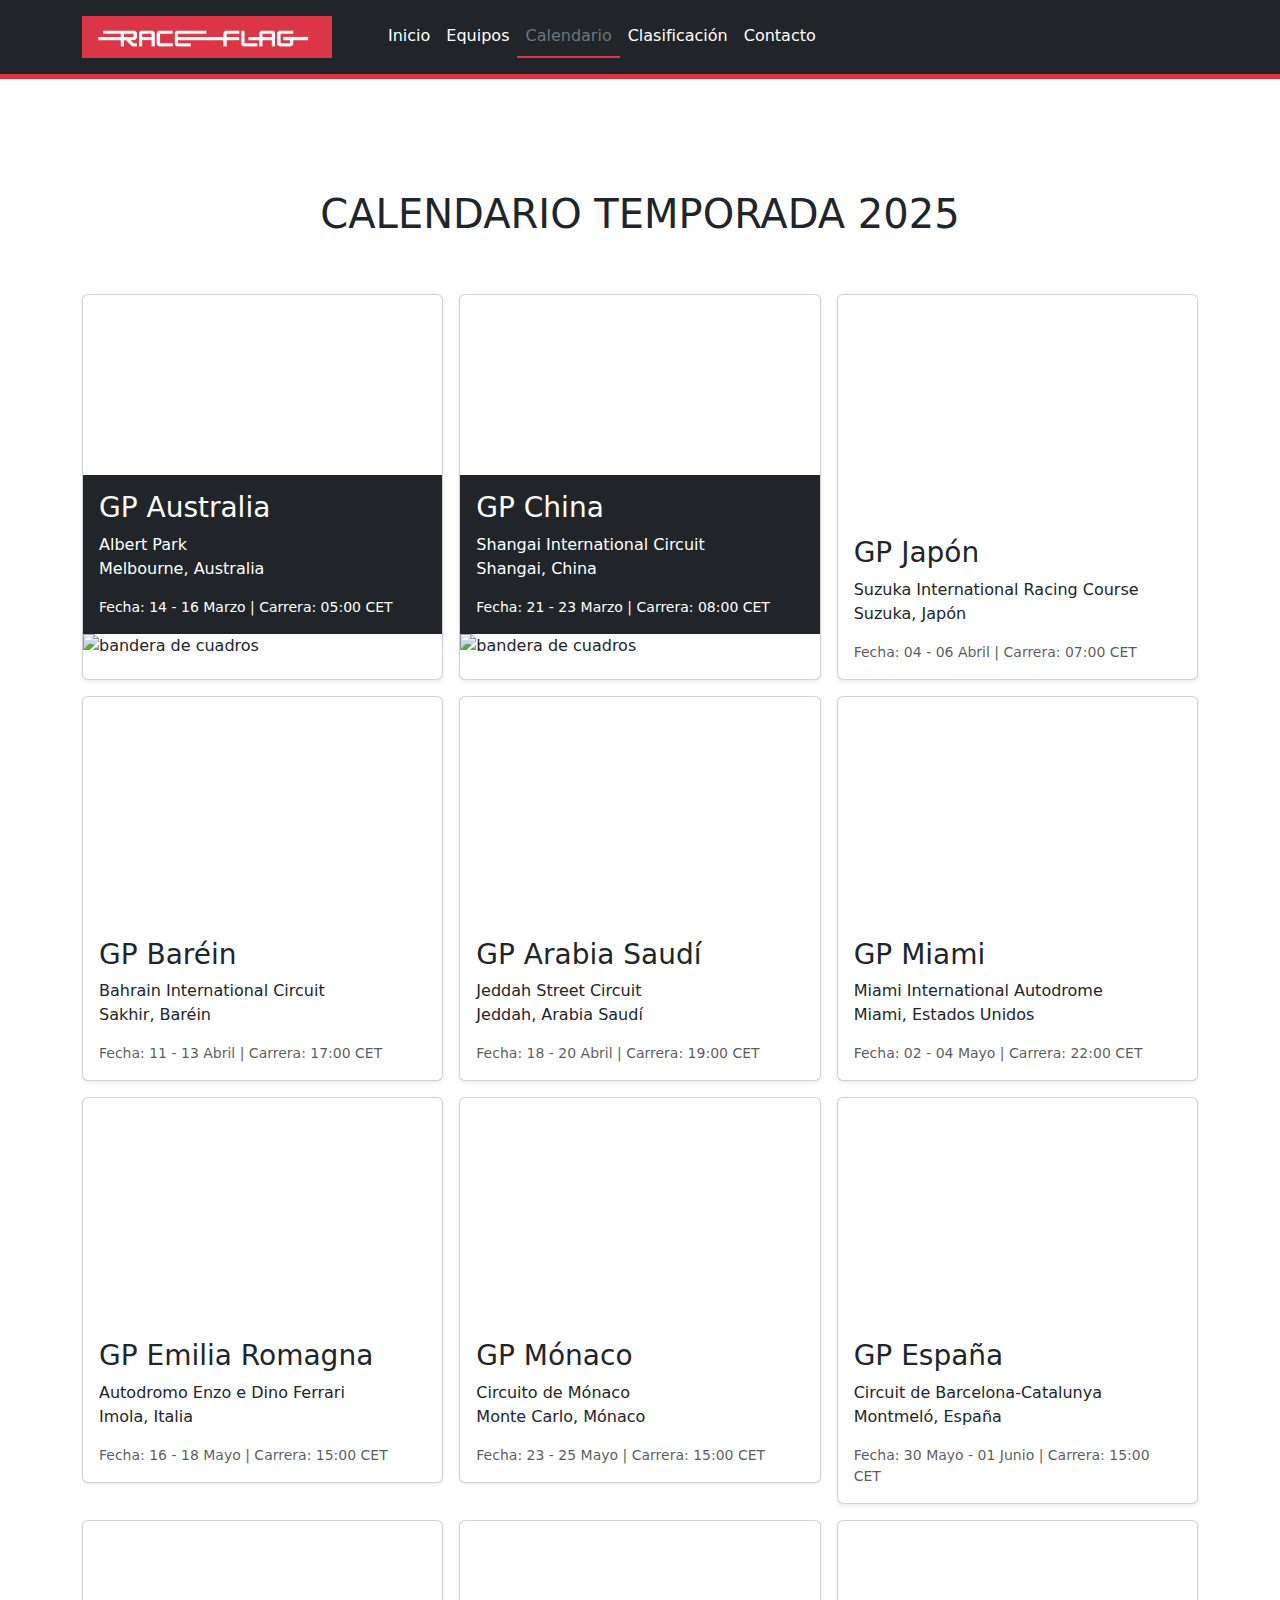
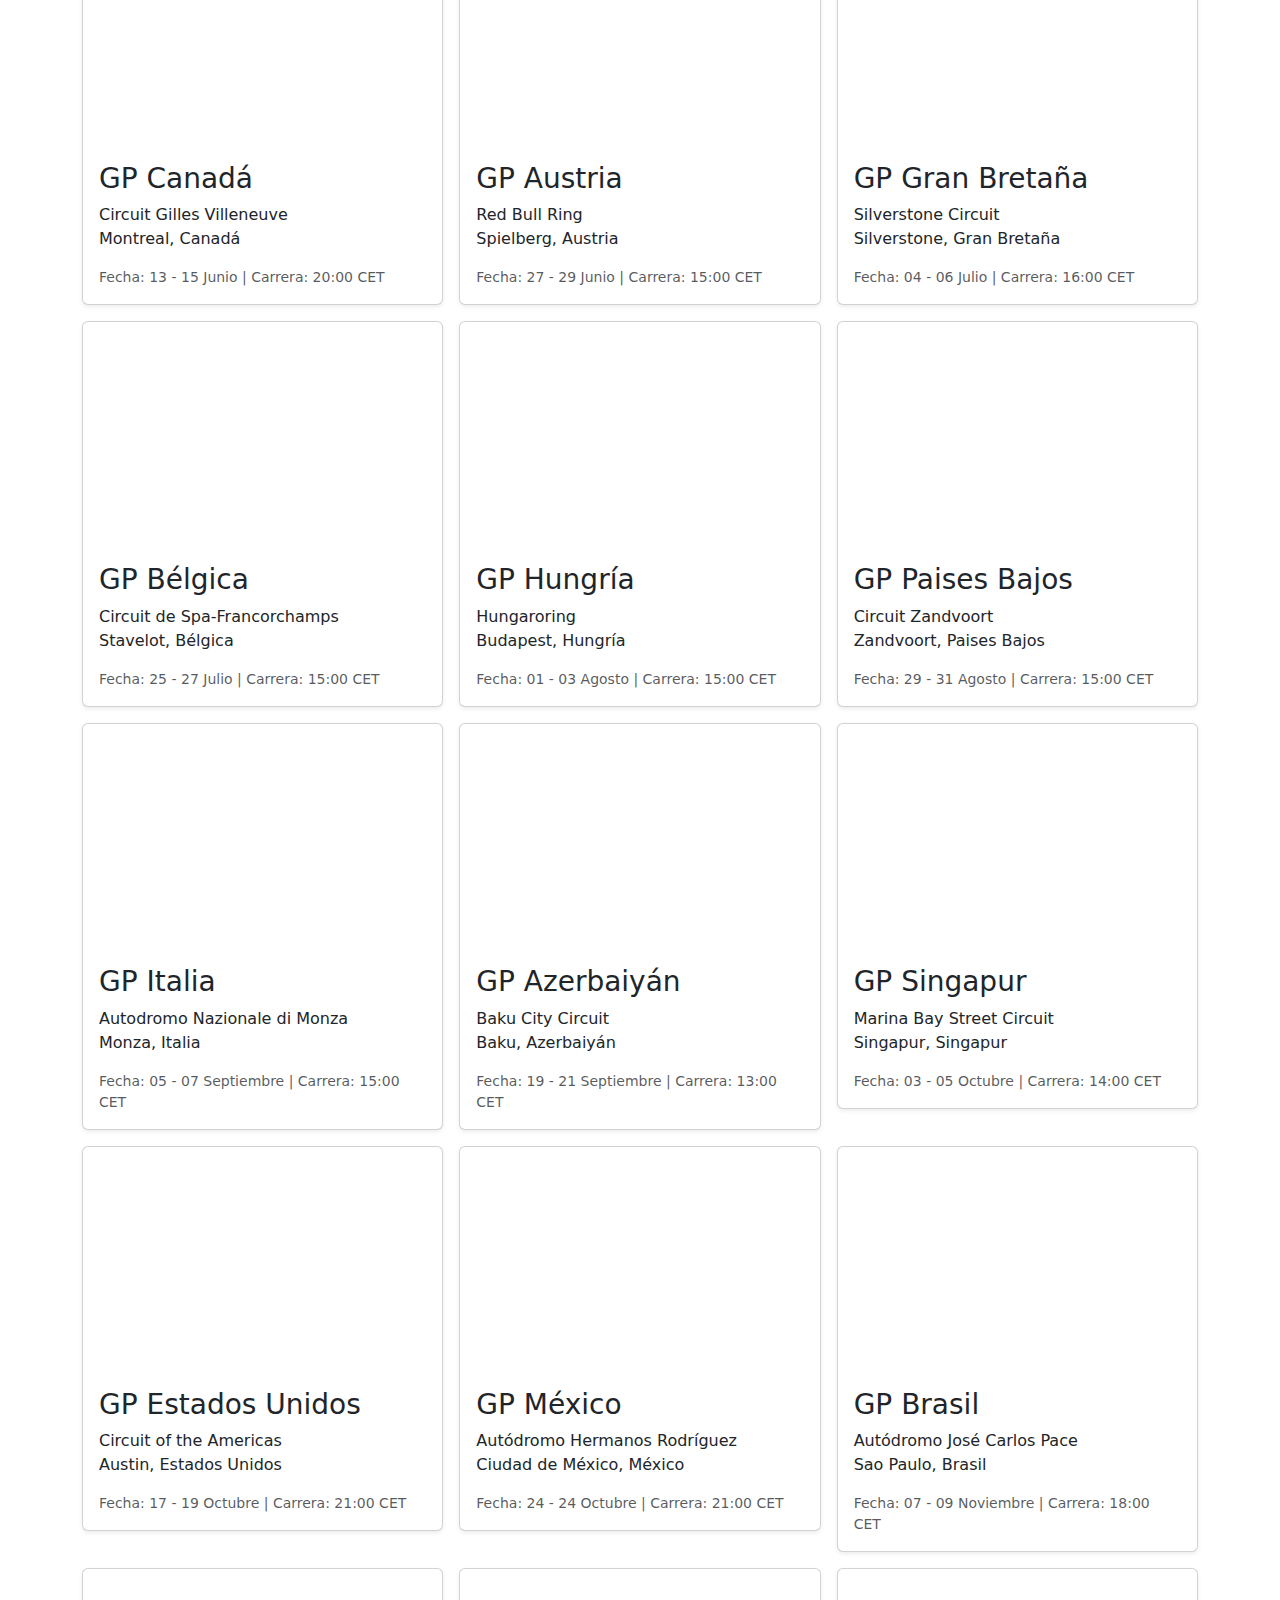
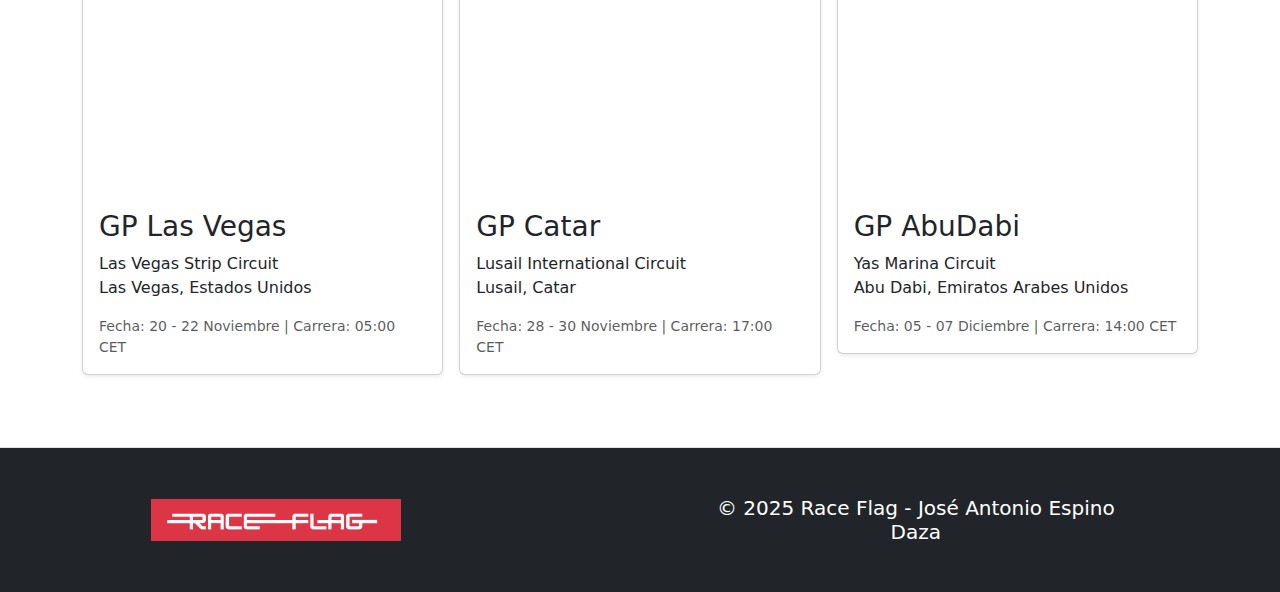
==== commit d54b17d8: "actualizo horas de GPs" ====
--- a/paginas/calendario.html
+++ b/paginas/calendario.html
@@ -45,7 +45,7 @@
               <p class="card-text">Albert Park
                 <br> Melbourne, Australia</p>
               <div class="d-flex justify-content-between align-items-center">
-                <small class="text-white">Fecha: 14 - 16 Marzo</small>
+                <small class="text-white">Fecha: 14 - 16 Marzo | Carrera: 05:00 CET</small>
               </div>
             </div>
             <img src="../imgs/icons/bandera-cuadros-carrera.jpg" style="width: 100%; height: 45px;" alt="bandera de cuadros">
@@ -59,7 +59,7 @@
               <p class="card-text">Shangai International Circuit
                 <br> Shangai, China</p>
               <div class="d-flex justify-content-between align-items-center">
-                <small class="text-white">Fecha: 21 - 23 Marzo</small>
+                <small class="text-white">Fecha: 21 - 23 Marzo | Carrera: 08:00 CET</small>
               </div>
             </div>
             <img src="../imgs/icons/bandera-cuadros-carrera.jpg" style="width: 100%; height: 45px;" alt="bandera de cuadros">
@@ -75,7 +75,7 @@
               <p class="card-text">Suzuka International Racing Course
                 <br> Suzuka, Japón</p>
               <div class="d-flex justify-content-between align-items-center">
-                <small class="text-muted">Fecha: 04 - 06 Abril</small>
+                <small class="text-muted">Fecha: 04 - 06 Abril | Carrera: 07:00 CET</small>
               </div>
             </div>
           </div>
@@ -90,7 +90,7 @@
               <p class="card-text">Bahrain International Circuit
                 <br> Sakhir, Baréin</p>
               <div class="d-flex justify-content-between align-items-center">
-                <small class="text-muted">Fecha: 11 - 13 Abril</small>
+                <small class="text-muted">Fecha: 11 - 13 Abril | Carrera: 17:00 CET</small>
               </div>
             </div>
           </div>
@@ -104,7 +104,7 @@
               <p class="card-text">Jeddah Street Circuit
                 <br> Jeddah, Arabia Saudí</p>
               <div class="d-flex justify-content-between align-items-center">
-                <small class="text-muted">Fecha: 18 - 20 Abril</small>
+                <small class="text-muted">Fecha: 18 - 20 Abril | Carrera: 19:00 CET</small>
               </div>
             </div>
           </div>
@@ -119,7 +119,7 @@
               <p class="card-text">Miami International Autodrome
                 <br> Miami, Estados Unidos</p>
               <div class="d-flex justify-content-between align-items-center">
-                <small class="text-muted">Fecha: 02 - 04 Mayo</small>
+                <small class="text-muted">Fecha: 02 - 04 Mayo | Carrera: 22:00 CET</small>
               </div>
             </div>
           </div>
@@ -134,7 +134,7 @@
               <p class="card-text">Autodromo Enzo e Dino Ferrari
                 <br> Imola, Italia</p>
               <div class="d-flex justify-content-between align-items-center">
-                <small class="text-muted">Fecha: 16 - 18 Mayo</small>
+                <small class="text-muted">Fecha: 16 - 18 Mayo | Carrera: 15:00 CET</small>
               </div>
             </div>
           </div>
@@ -148,7 +148,7 @@
               <p class="card-text">Circuito de Mónaco
                 <br> Monte Carlo, Mónaco</p>
               <div class="d-flex justify-content-between align-items-center">
-                <small class="text-muted">Fecha: 23 - 25 Mayo</small>
+                <small class="text-muted">Fecha: 23 - 25 Mayo | Carrera: 15:00 CET</small>
               </div>
             </div>
           </div>
@@ -163,7 +163,7 @@
               <p class="card-text">Circuit de Barcelona-Catalunya
                 <br> Montmeló, España</p>
               <div class="d-flex justify-content-between align-items-center">
-                <small class="text-muted">Fecha: 30 Mayo - 01 Junio</small>
+                <small class="text-muted">Fecha: 30 Mayo - 01 Junio | Carrera: 15:00 CET</small>
               </div>
             </div>
           </div>
@@ -178,7 +178,7 @@
               <p class="card-text">Circuit Gilles Villeneuve
                 <br> Montreal, Canadá</p>
               <div class="d-flex justify-content-between align-items-center">
-                <small class="text-muted">Fecha: 13 - 15 Junio</small>
+                <small class="text-muted">Fecha: 13 - 15 Junio | Carrera: 20:00 CET</small>
               </div>
             </div>
           </div>
@@ -192,7 +192,7 @@
               <p class="card-text">Red Bull Ring
                 <br> Spielberg, Austria</p>
               <div class="d-flex justify-content-between align-items-center">
-                <small class="text-muted">Fecha: 27 - 29 Junio</small>
+                <small class="text-muted">Fecha: 27 - 29 Junio | Carrera: 15:00 CET</small>
               </div>
             </div>
           </div>
@@ -207,7 +207,7 @@
               <p class="card-text">Silverstone Circuit
                 <br> Silverstone, Gran Bretaña</p>
               <div class="d-flex justify-content-between align-items-center">
-                <small class="text-muted">Fecha: 04 - 06 Julio</small>
+                <small class="text-muted">Fecha: 04 - 06 Julio | Carrera: 16:00 CET</small>
               </div>
             </div>
           </div>
@@ -222,7 +222,7 @@
               <p class="card-text">Circuit de Spa-Francorchamps
                 <br> Stavelot, Bélgica</p>
               <div class="d-flex justify-content-between align-items-center">
-                <small class="text-muted">Fecha: 25 - 27 Julio</small>
+                <small class="text-muted">Fecha: 25 - 27 Julio | Carrera: 15:00 CET</small>
               </div>
             </div>
           </div>
@@ -236,7 +236,7 @@
               <p class="card-text">Hungaroring
                 <br> Budapest, Hungría</p>
               <div class="d-flex justify-content-between align-items-center">
-                <small class="text-muted">Fecha: 01 - 03 Agosto</small>
+                <small class="text-muted">Fecha: 01 - 03 Agosto | Carrera: 15:00 CET</small>
               </div>
             </div>
           </div>
@@ -251,7 +251,7 @@
               <p class="card-text">Circuit Zandvoort
                 <br> Zandvoort, Paises Bajos</p>
               <div class="d-flex justify-content-between align-items-center">
-                <small class="text-muted">Fecha: 29 - 31 Agosto</small>
+                <small class="text-muted">Fecha: 29 - 31 Agosto | Carrera: 15:00 CET</small>
               </div>
             </div>
           </div>
@@ -266,7 +266,7 @@
               <p class="card-text">Autodromo Nazionale di Monza
                 <br> Monza, Italia</p>
               <div class="d-flex justify-content-between align-items-center">
-                <small class="text-muted">Fecha: 05 - 07 Septiembre</small>
+                <small class="text-muted">Fecha: 05 - 07 Septiembre | Carrera: 15:00 CET</small>
               </div>
             </div>
           </div>
@@ -280,7 +280,7 @@
               <p class="card-text">Baku City Circuit
                 <br> Baku, Azerbaiyán</p>
               <div class="d-flex justify-content-between align-items-center">
-                <small class="text-muted">Fecha: 19 - 21 Septiembre</small>
+                <small class="text-muted">Fecha: 19 - 21 Septiembre | Carrera: 13:00 CET</small>
               </div>
             </div>
           </div>
@@ -295,7 +295,7 @@
               <p class="card-text">Marina Bay Street Circuit
                 <br> Singapur, Singapur</p>
               <div class="d-flex justify-content-between align-items-center">
-                <small class="text-muted">Fecha: 03 - 05 Octubre</small>
+                <small class="text-muted">Fecha: 03 - 05 Octubre | Carrera: 14:00 CET</small>
               </div>
             </div>
           </div>
@@ -310,7 +310,7 @@
               <p class="card-text">Circuit of the Americas
                 <br> Austin, Estados Unidos</p>
               <div class="d-flex justify-content-between align-items-center">
-                <small class="text-muted">Fecha: 17 - 19 Octubre</small>
+                <small class="text-muted">Fecha: 17 - 19 Octubre | Carrera: 21:00 CET</small>
               </div>
             </div>
           </div>
@@ -324,7 +324,7 @@
               <p class="card-text">Autódromo Hermanos Rodríguez
                 <br> Ciudad de México, México</p>
               <div class="d-flex justify-content-between align-items-center">
-                <small class="text-muted">Fecha: 24 - 24 Octubre</small>
+                <small class="text-muted">Fecha: 24 - 24 Octubre | Carrera: 21:00 CET</small>
               </div>
             </div>
           </div>
@@ -339,7 +339,7 @@
               <p class="card-text">Autódromo José Carlos Pace
                 <br> Sao Paulo, Brasil</p>
               <div class="d-flex justify-content-between align-items-center">
-                <small class="text-muted">Fecha: 07 - 09 Noviembre</small>
+                <small class="text-muted">Fecha: 07 - 09 Noviembre | Carrera: 18:00 CET</small>
               </div>
             </div>
           </div>
@@ -354,7 +354,7 @@
               <p class="card-text">Las Vegas Strip Circuit
                 <br> Las Vegas, Estados Unidos</p>
               <div class="d-flex justify-content-between align-items-center">
-                <small class="text-muted">Fecha: 20 - 22 Noviembre</small>
+                <small class="text-muted">Fecha: 20 - 22 Noviembre | Carrera: 05:00 CET</small>
               </div>
             </div>
           </div>
@@ -368,7 +368,7 @@
               <p class="card-text">Lusail International Circuit
                 <br> Lusail, Catar</p>
               <div class="d-flex justify-content-between align-items-center">
-                <small class="text-muted">Fecha: 28 - 30 Noviembre</small>
+                <small class="text-muted">Fecha: 28 - 30 Noviembre | Carrera: 17:00 CET</small>
               </div>
             </div>
           </div>
@@ -383,7 +383,7 @@
               <p class="card-text">Yas Marina Circuit
                 <br> Abu Dabi, Emiratos Arabes Unidos</p>
               <div class="d-flex justify-content-between align-items-center">
-                <small class="text-muted">Fecha: 05 - 07 Diciembre</small>
+                <small class="text-muted">Fecha: 05 - 07 Diciembre | Carrera: 14:00 CET</small>
               </div>
             </div>
           </div>
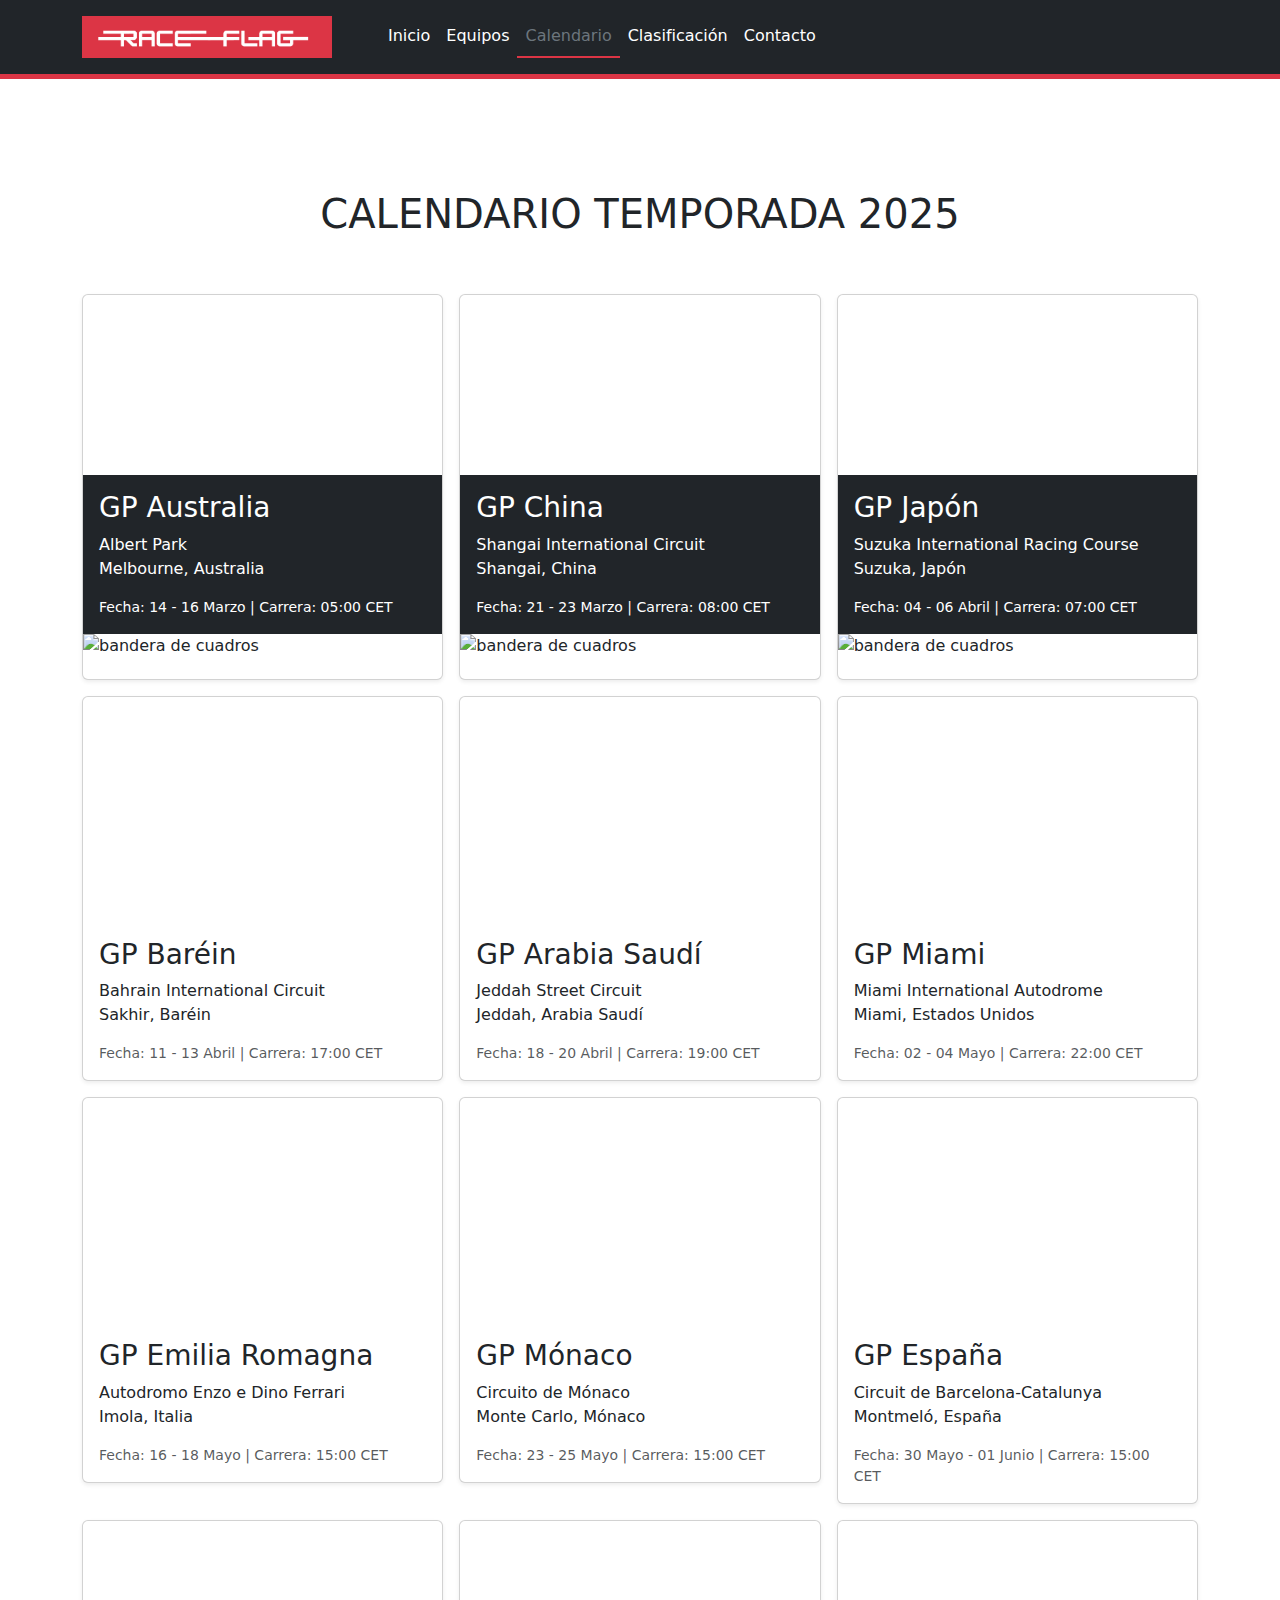
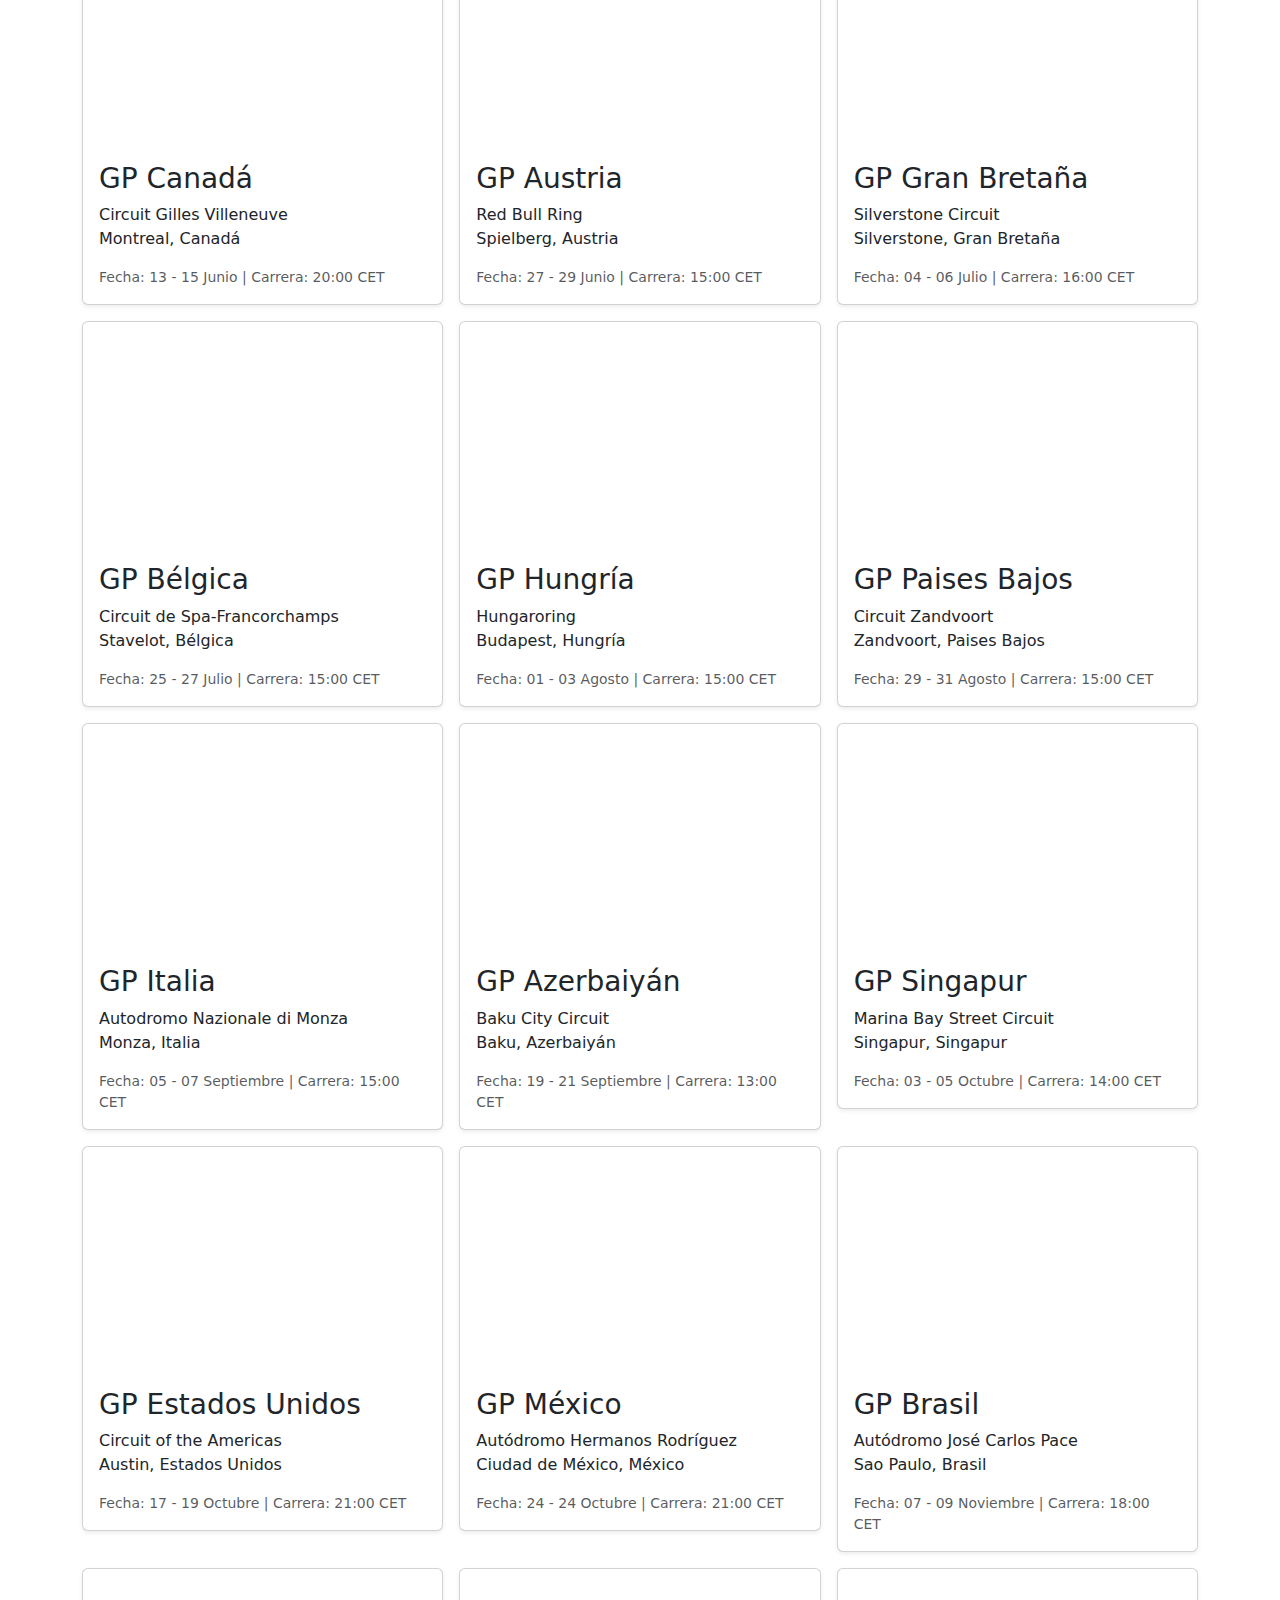
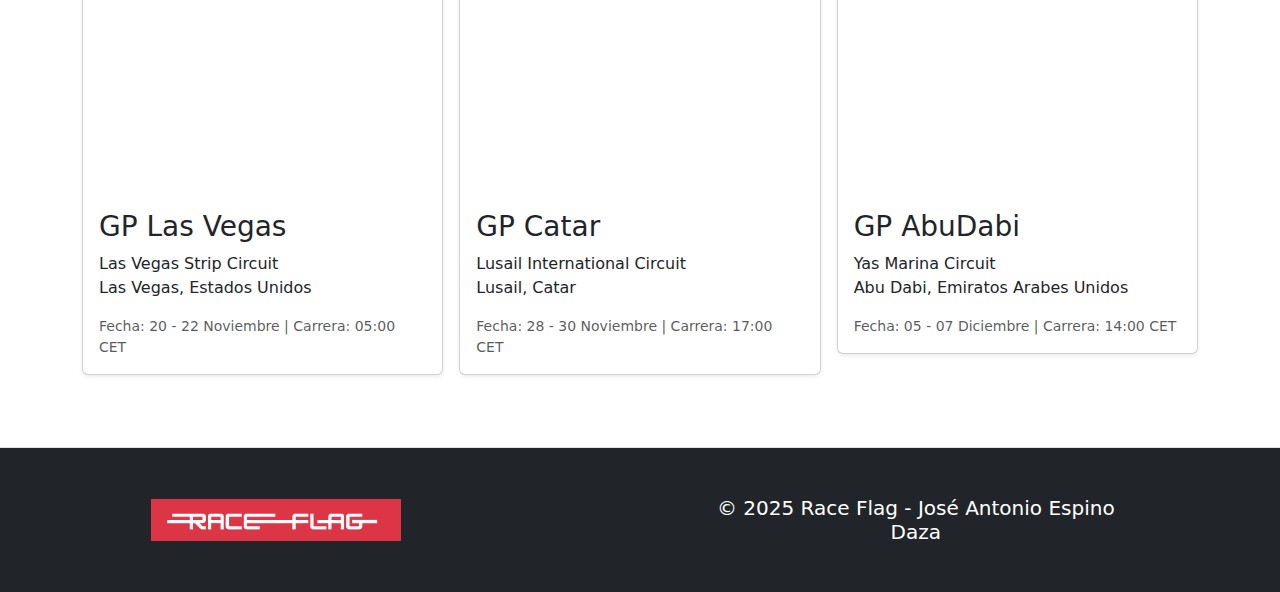
==== commit d4700328: "cambios tras gp de suzuka" ====
--- a/paginas/calendario.html
+++ b/paginas/calendario.html
@@ -68,16 +68,17 @@
 
         <div class="col">
           <div class="card shadow-sm">
-            <svg class="bd-placeholder-img card-img-top" width="100%" height="225" style="background-image: url(../imgs/circuitos/gp-japon-2019-f1-soymotor.png.png); "></svg>
-
-            <div class="card-body">
+            <svg class="bd-placeholder-img card-img-top" width="100%" height="180px" style="background-image: url(../imgs/circuitos/gp-japon-2019-f1-soymotor.png.png); "></svg>
+
+            <div class="card-body bg-dark text-white">
               <h3>GP Japón</h3>
               <p class="card-text">Suzuka International Racing Course
                 <br> Suzuka, Japón</p>
               <div class="d-flex justify-content-between align-items-center">
-                <small class="text-muted">Fecha: 04 - 06 Abril | Carrera: 07:00 CET</small>
-              </div>
-            </div>
+                <small class="text-white">Fecha: 04 - 06 Abril | Carrera: 07:00 CET</small>
+              </div>
+            </div>
+            <img src="../imgs/icons/bandera-cuadros-carrera.jpg" style="width: 100%; height: 45px;" alt="bandera de cuadros">
           </div>
         </div>
 
